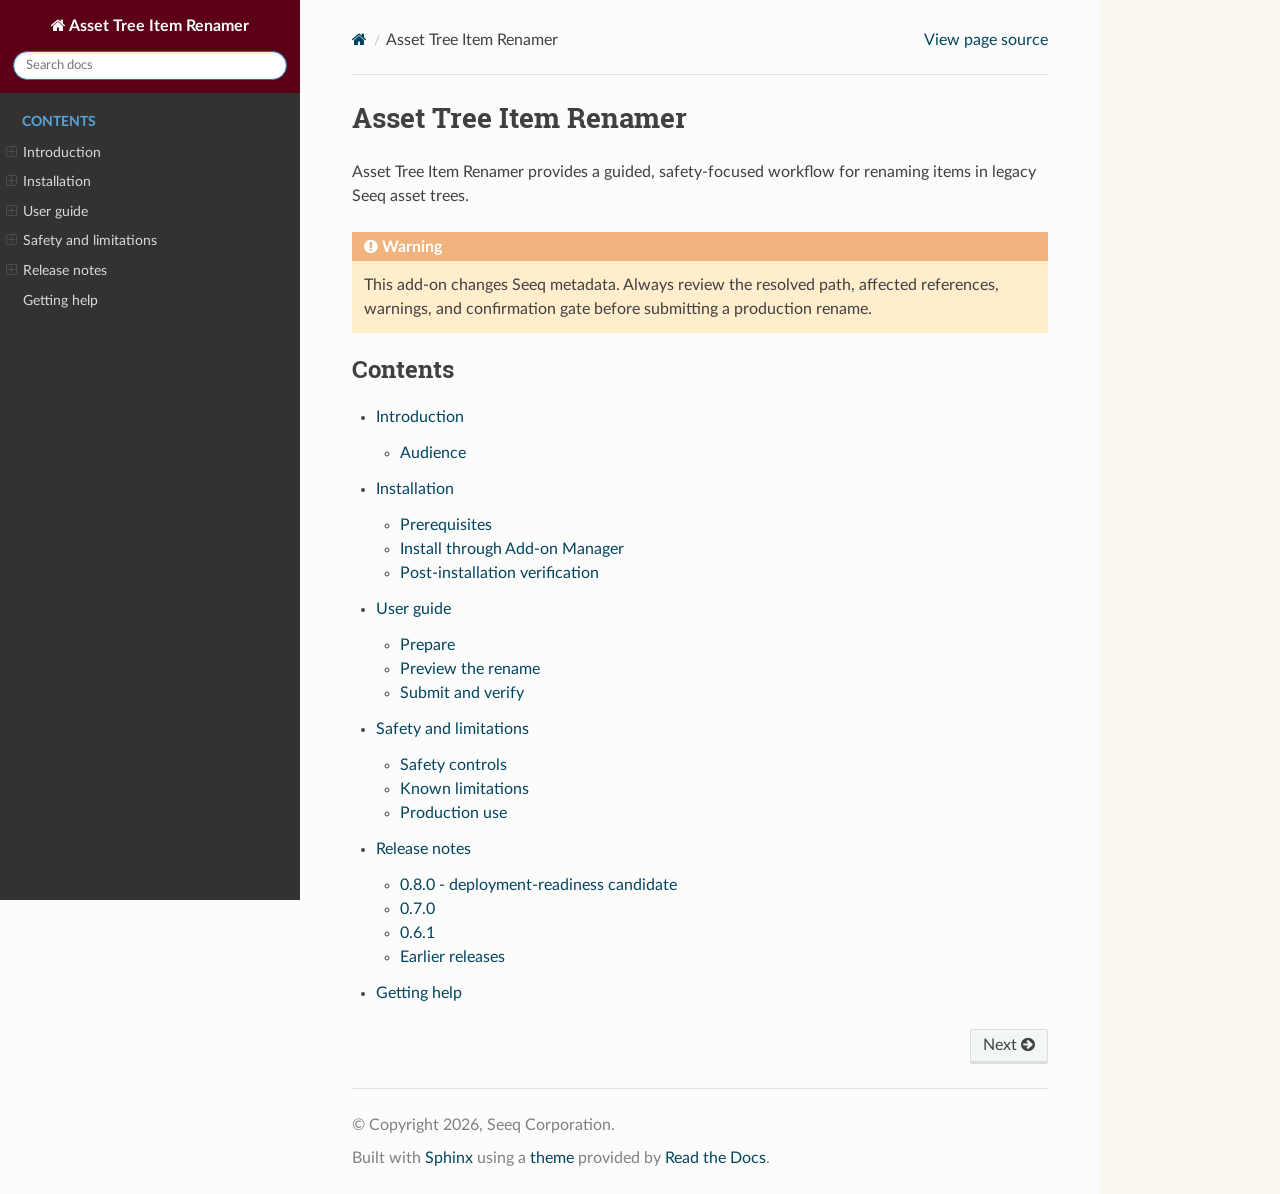
==== index.html @ d760c171 "Publish Asset Tree Renamer v0.8.0 documentation" ====
<!DOCTYPE html>
<html class="writer-html5" lang="en" data-content_root="./">
<head>
  <meta charset="utf-8" /><meta name="viewport" content="width=device-width, initial-scale=1" />

  <meta name="viewport" content="width=device-width, initial-scale=1.0" />
  <title>Asset Tree Item Renamer &mdash; Asset Tree Item Renamer 0.8.0 documentation</title>
      <link rel="stylesheet" type="text/css" href="_static/pygments.css?v=b86133f3" />
      <link rel="stylesheet" type="text/css" href="_static/css/theme.css?v=9edc463e" />
      <link rel="stylesheet" type="text/css" href="_static/custom.css?v=423076b6" />

  
      <script src="_static/jquery.js?v=5d32c60e"></script>
      <script src="_static/_sphinx_javascript_frameworks_compat.js?v=2cd50e6c"></script>
      <script src="_static/documentation_options.js?v=486e5634"></script>
      <script src="_static/doctools.js?v=9bcbadda"></script>
      <script src="_static/sphinx_highlight.js?v=dc90522c"></script>
    <script src="_static/js/theme.js"></script>
    <link rel="index" title="Index" href="genindex.html" />
    <link rel="search" title="Search" href="search.html" />
    <link rel="next" title="Introduction" href="introduction.html" /> 
</head>

<body class="wy-body-for-nav"> 
  <div class="wy-grid-for-nav">
    <nav data-toggle="wy-nav-shift" class="wy-nav-side">
      <div class="wy-side-scroll">
        <div class="wy-side-nav-search" >

          
          
          <a href="#" class="icon icon-home">
            Asset Tree Item Renamer
          </a>
<div role="search">
  <form id="rtd-search-form" class="wy-form" action="search.html" method="get">
    <input type="text" name="q" placeholder="Search docs" aria-label="Search docs" />
    <input type="hidden" name="check_keywords" value="yes" />
    <input type="hidden" name="area" value="default" />
  </form>
</div>
        </div><div class="wy-menu wy-menu-vertical" data-spy="affix" role="navigation" aria-label="Navigation menu">
              <p class="caption" role="heading"><span class="caption-text">Contents</span></p>
<ul>
<li class="toctree-l1"><a class="reference internal" href="introduction.html">Introduction</a><ul>
<li class="toctree-l2"><a class="reference internal" href="introduction.html#audience">Audience</a></li>
</ul>
</li>
<li class="toctree-l1"><a class="reference internal" href="installation.html">Installation</a><ul>
<li class="toctree-l2"><a class="reference internal" href="installation.html#prerequisites">Prerequisites</a></li>
<li class="toctree-l2"><a class="reference internal" href="installation.html#install-through-add-on-manager">Install through Add-on Manager</a></li>
<li class="toctree-l2"><a class="reference internal" href="installation.html#post-installation-verification">Post-installation verification</a></li>
</ul>
</li>
<li class="toctree-l1"><a class="reference internal" href="user-guide.html">User guide</a><ul>
<li class="toctree-l2"><a class="reference internal" href="user-guide.html#prepare">Prepare</a></li>
<li class="toctree-l2"><a class="reference internal" href="user-guide.html#preview-the-rename">Preview the rename</a></li>
<li class="toctree-l2"><a class="reference internal" href="user-guide.html#submit-and-verify">Submit and verify</a></li>
</ul>
</li>
<li class="toctree-l1"><a class="reference internal" href="safety.html">Safety and limitations</a><ul>
<li class="toctree-l2"><a class="reference internal" href="safety.html#safety-controls">Safety controls</a></li>
<li class="toctree-l2"><a class="reference internal" href="safety.html#known-limitations">Known limitations</a></li>
<li class="toctree-l2"><a class="reference internal" href="safety.html#production-use">Production use</a></li>
</ul>
</li>
<li class="toctree-l1"><a class="reference internal" href="release-notes.html">Release notes</a><ul>
<li class="toctree-l2"><a class="reference internal" href="release-notes.html#deployment-readiness-candidate">0.8.0 - deployment-readiness candidate</a></li>
<li class="toctree-l2"><a class="reference internal" href="release-notes.html#id1">0.7.0</a></li>
<li class="toctree-l2"><a class="reference internal" href="release-notes.html#id2">0.6.1</a></li>
<li class="toctree-l2"><a class="reference internal" href="release-notes.html#earlier-releases">Earlier releases</a></li>
</ul>
</li>
<li class="toctree-l1"><a class="reference internal" href="getting-help.html">Getting help</a></li>
</ul>

        </div>
      </div>
    </nav>

    <section data-toggle="wy-nav-shift" class="wy-nav-content-wrap"><nav class="wy-nav-top" aria-label="Mobile navigation menu" >
          <i data-toggle="wy-nav-top" class="fa fa-bars"></i>
          <a href="#">Asset Tree Item Renamer</a>
      </nav>

      <div class="wy-nav-content">
        <div class="rst-content">
          <div role="navigation" aria-label="Page navigation">
  <ul class="wy-breadcrumbs">
      <li><a href="#" class="icon icon-home" aria-label="Home"></a></li>
      <li class="breadcrumb-item active">Asset Tree Item Renamer</li>
      <li class="wy-breadcrumbs-aside">
            <a href="_sources/index.rst.txt" rel="nofollow"> View page source</a>
      </li>
  </ul>
  <hr/>
</div>
          <div role="main" class="document" itemscope="itemscope" itemtype="http://schema.org/Article">
           <div itemprop="articleBody">
             
  <section id="asset-tree-item-renamer">
<h1>Asset Tree Item Renamer<a class="headerlink" href="#asset-tree-item-renamer" title="Link to this heading"></a></h1>
<p>Asset Tree Item Renamer provides a guided, safety-focused workflow for renaming items in legacy Seeq asset trees.</p>
<div class="admonition warning">
<p class="admonition-title">Warning</p>
<p>This add-on changes Seeq metadata. Always review the resolved path, affected references, warnings, and confirmation gate before submitting a production rename.</p>
</div>
<div class="toctree-wrapper compound">
<p class="caption" role="heading"><span class="caption-text">Contents</span></p>
<ul>
<li class="toctree-l1"><a class="reference internal" href="introduction.html">Introduction</a><ul>
<li class="toctree-l2"><a class="reference internal" href="introduction.html#audience">Audience</a></li>
</ul>
</li>
<li class="toctree-l1"><a class="reference internal" href="installation.html">Installation</a><ul>
<li class="toctree-l2"><a class="reference internal" href="installation.html#prerequisites">Prerequisites</a></li>
<li class="toctree-l2"><a class="reference internal" href="installation.html#install-through-add-on-manager">Install through Add-on Manager</a></li>
<li class="toctree-l2"><a class="reference internal" href="installation.html#post-installation-verification">Post-installation verification</a></li>
</ul>
</li>
<li class="toctree-l1"><a class="reference internal" href="user-guide.html">User guide</a><ul>
<li class="toctree-l2"><a class="reference internal" href="user-guide.html#prepare">Prepare</a></li>
<li class="toctree-l2"><a class="reference internal" href="user-guide.html#preview-the-rename">Preview the rename</a></li>
<li class="toctree-l2"><a class="reference internal" href="user-guide.html#submit-and-verify">Submit and verify</a></li>
</ul>
</li>
<li class="toctree-l1"><a class="reference internal" href="safety.html">Safety and limitations</a><ul>
<li class="toctree-l2"><a class="reference internal" href="safety.html#safety-controls">Safety controls</a></li>
<li class="toctree-l2"><a class="reference internal" href="safety.html#known-limitations">Known limitations</a></li>
<li class="toctree-l2"><a class="reference internal" href="safety.html#production-use">Production use</a></li>
</ul>
</li>
<li class="toctree-l1"><a class="reference internal" href="release-notes.html">Release notes</a><ul>
<li class="toctree-l2"><a class="reference internal" href="release-notes.html#deployment-readiness-candidate">0.8.0 - deployment-readiness candidate</a></li>
<li class="toctree-l2"><a class="reference internal" href="release-notes.html#id1">0.7.0</a></li>
<li class="toctree-l2"><a class="reference internal" href="release-notes.html#id2">0.6.1</a></li>
<li class="toctree-l2"><a class="reference internal" href="release-notes.html#earlier-releases">Earlier releases</a></li>
</ul>
</li>
<li class="toctree-l1"><a class="reference internal" href="getting-help.html">Getting help</a></li>
</ul>
</div>
</section>


           </div>
          </div>
          <footer><div class="rst-footer-buttons" role="navigation" aria-label="Footer">
        <a href="introduction.html" class="btn btn-neutral float-right" title="Introduction" accesskey="n" rel="next">Next <span class="fa fa-arrow-circle-right" aria-hidden="true"></span></a>
    </div>

  <hr/>

  <div role="contentinfo">
    <p>&#169; Copyright 2026, Seeq Corporation.</p>
  </div>

  Built with <a href="https://www.sphinx-doc.org/">Sphinx</a> using a
    <a href="https://github.com/readthedocs/sphinx_rtd_theme">theme</a>
    provided by <a href="https://readthedocs.org">Read the Docs</a>.
   

</footer>
        </div>
      </div>
    </section>
  </div>
  <script>
      jQuery(function () {
          SphinxRtdTheme.Navigation.enable(true);
      });
  </script> 

</body>
</html>
---- _static/pygments.css ----
pre { line-height: 125%; }
td.linenos .normal { color: inherit; background-color: transparent; padding-left: 5px; padding-right: 5px; }
span.linenos { color: inherit; background-color: transparent; padding-left: 5px; padding-right: 5px; }
td.linenos .special { color: #000000; background-color: #ffffc0; padding-left: 5px; padding-right: 5px; }
span.linenos.special { color: #000000; background-color: #ffffc0; padding-left: 5px; padding-right: 5px; }
.highlight .hll { background-color: #ffffcc }
.highlight { background: #f8f8f8; }
.highlight .c { color: #3D7B7B; font-style: italic } /* Comment */
.highlight .err { border: 1px solid #F00 } /* Error */
.highlight .k { color: #008000; font-weight: bold } /* Keyword */
.highlight .o { color: #666 } /* Operator */
.highlight .ch { color: #3D7B7B; font-style: italic } /* Comment.Hashbang */
.highlight .cm { color: #3D7B7B; font-style: italic } /* Comment.Multiline */
.highlight .cp { color: #9C6500 } /* Comment.Preproc */
.highlight .cpf { color: #3D7B7B; font-style: italic } /* Comment.PreprocFile */
.highlight .c1 { color: #3D7B7B; font-style: italic } /* Comment.Single */
.highlight .cs { color: #3D7B7B; font-style: italic } /* Comment.Special */
.highlight .gd { color: #A00000 } /* Generic.Deleted */
.highlight .ge { font-style: italic } /* Generic.Emph */
.highlight .ges { font-weight: bold; font-style: italic } /* Generic.EmphStrong */
.highlight .gr { color: #E40000 } /* Generic.Error */
.highlight .gh { color: #000080; font-weight: bold } /* Generic.Heading */
.highlight .gi { color: #008400 } /* Generic.Inserted */
.highlight .go { color: #717171 } /* Generic.Output */
.highlight .gp { color: #000080; font-weight: bold } /* Generic.Prompt */
.highlight .gs { font-weight: bold } /* Generic.Strong */
.highlight .gu { color: #800080; font-weight: bold } /* Generic.Subheading */
.highlight .gt { color: #04D } /* Generic.Traceback */
.highlight .kc { color: #008000; font-weight: bold } /* Keyword.Constant */
.highlight .kd { color: #008000; font-weight: bold } /* Keyword.Declaration */
.highlight .kn { color: #008000; font-weight: bold } /* Keyword.Namespace */
.highlight .kp { color: #008000 } /* Keyword.Pseudo */
.highlight .kr { color: #008000; font-weight: bold } /* Keyword.Reserved */
.highlight .kt { color: #B00040 } /* Keyword.Type */
.highlight .m { color: #666 } /* Literal.Number */
.highlight .s { color: #BA2121 } /* Literal.String */
.highlight .na { color: #687822 } /* Name.Attribute */
.highlight .nb { color: #008000 } /* Name.Builtin */
.highlight .nc { color: #00F; font-weight: bold } /* Name.Class */
.highlight .no { color: #800 } /* Name.Constant */
.highlight .nd { color: #A2F } /* Name.Decorator */
.highlight .ni { color: #717171; font-weight: bold } /* Name.Entity */
.highlight .ne { color: #CB3F38; font-weight: bold } /* Name.Exception */
.highlight .nf { color: #00F } /* Name.Function */
.highlight .nl { color: #767600 } /* Name.Label */
.highlight .nn { color: #00F; font-weight: bold } /* Name.Namespace */
.highlight .nt { color: #008000; font-weight: bold } /* Name.Tag */
.highlight .nv { color: #19177C } /* Name.Variable */
.highlight .ow { color: #A2F; font-weight: bold } /* Operator.Word */
.highlight .w { color: #BBB } /* Text.Whitespace */
.highlight .mb { color: #666 } /* Literal.Number.Bin */
.highlight .mf { color: #666 } /* Literal.Number.Float */
.highlight .mh { color: #666 } /* Literal.Number.Hex */
.highlight .mi { color: #666 } /* Literal.Number.Integer */
.highlight .mo { color: #666 } /* Literal.Number.Oct */
.highlight .sa { color: #BA2121 } /* Literal.String.Affix */
.highlight .sb { color: #BA2121 } /* Literal.String.Backtick */
.highlight .sc { color: #BA2121 } /* Literal.String.Char */
.highlight .dl { color: #BA2121 } /* Literal.String.Delimiter */
.highlight .sd { color: #BA2121; font-style: italic } /* Literal.String.Doc */
.highlight .s2 { color: #BA2121 } /* Literal.String.Double */
.highlight .se { color: #AA5D1F; font-weight: bold } /* Literal.String.Escape */
.highlight .sh { color: #BA2121 } /* Literal.String.Heredoc */
.highlight .si { color: #A45A77; font-weight: bold } /* Literal.String.Interpol */
.highlight .sx { color: #008000 } /* Literal.String.Other */
.highlight .sr { color: #A45A77 } /* Literal.String.Regex */
.highlight .s1 { color: #BA2121 } /* Literal.String.Single */
.highlight .ss { color: #19177C } /* Literal.String.Symbol */
.highlight .bp { color: #008000 } /* Name.Builtin.Pseudo */
.highlight .fm { color: #00F } /* Name.Function.Magic */
.highlight .vc { color: #19177C } /* Name.Variable.Class */
.highlight .vg { color: #19177C } /* Name.Variable.Global */
.highlight .vi { color: #19177C } /* Name.Variable.Instance */
.highlight .vm { color: #19177C } /* Name.Variable.Magic */
.highlight .il { color: #666 } /* Literal.Number.Integer.Long */
---- _static/css/theme.css ----
html{box-sizing:border-box}*,:after,:before{box-sizing:inherit}article,aside,details,figcaption,figure,footer,header,hgroup,nav,section{display:block}audio,canvas,video{display:inline-block;*display:inline;*zoom:1}[hidden],audio:not([controls]){display:none}*{-webkit-box-sizing:border-box;-moz-box-sizing:border-box;box-sizing:border-box}html{font-size:100%;-webkit-text-size-adjust:100%;-ms-text-size-adjust:100%}body{margin:0}a:active,a:hover{outline:0}abbr[title]{border-bottom:1px dotted}b,strong{font-weight:700}blockquote{margin:0}dfn{font-style:italic}ins{background:#ff9;text-decoration:none}ins,mark{color:#000}mark{background:#ff0;font-style:italic;font-weight:700}.rst-content code,.rst-content tt,code,kbd,pre,samp{font-family:monospace,serif;_font-family:courier new,monospace;font-size:1em}pre{white-space:pre}q{quotes:none}q:after,q:before{content:"";content:none}small{font-size:85%}sub,sup{font-size:75%;line-height:0;position:relative;vertical-align:baseline}sup{top:-.5em}sub{bottom:-.25em}dl,ol,ul{margin:0;padding:0;list-style:none;list-style-image:none}li{list-style:none}dd{margin:0}img{border:0;-ms-interpolation-mode:bicubic;vertical-align:middle;max-width:100%}svg:not(:root){overflow:hidden}figure,form{margin:0}label{cursor:pointer}button,input,select,textarea{font-size:100%;margin:0;vertical-align:baseline;*vertical-align:middle}button,input{line-height:normal}button,input[type=button],input[type=reset],input[type=submit]{cursor:pointer;-webkit-appearance:button;*overflow:visible}button[disabled],input[disabled]{cursor:default}input[type=search]{-webkit-appearance:textfield;-moz-box-sizing:content-box;-webkit-box-sizing:content-box;box-sizing:content-box}textarea{resize:vertical}table{border-collapse:collapse;border-spacing:0}td{vertical-align:top}.chromeframe{margin:.2em 0;background:#ccc;color:#000;padding:.2em 0}.ir{display:block;border:0;text-indent:-999em;overflow:hidden;background-color:transparent;background-repeat:no-repeat;text-align:left;direction:ltr;*line-height:0}.ir br{display:none}.hidden{display:none!important;visibility:hidden}.visuallyhidden{border:0;clip:rect(0 0 0 0);height:1px;margin:-1px;overflow:hidden;padding:0;position:absolute;width:1px}.visuallyhidden.focusable:active,.visuallyhidden.focusable:focus{clip:auto;height:auto;margin:0;overflow:visible;position:static;width:auto}.invisible{visibility:hidden}.relative{position:relative}big,small{font-size:100%}@media print{body,html,section{background:none!important}*{box-shadow:none!important;text-shadow:none!important;filter:none!important;-ms-filter:none!important}a,a:visited{text-decoration:underline}.ir a:after,a[href^="#"]:after,a[href^="javascript:"]:after{content:""}blockquote,pre{page-break-inside:avoid}thead{display:table-header-group}img,tr{page-break-inside:avoid}img{max-width:100%!important}@page{margin:.5cm}.rst-content .toctree-wrapper>p.caption,h2,h3,p{orphans:3;widows:3}.rst-content .toctree-wrapper>p.caption,h2,h3{page-break-after:avoid}}.btn,.fa:before,.icon:before,.rst-content .admonition,.rst-content .admonition-title:before,.rst-content .admonition-todo,.rst-content .attention,.rst-content .caution,.rst-content .code-block-caption .headerlink:before,.rst-content .danger,.rst-content .eqno .headerlink:before,.rst-content .error,.rst-content .hint,.rst-content .important,.rst-content .note,.rst-content .seealso,.rst-content .tip,.rst-content .warning,.rst-content code.download span:first-child:before,.rst-content dl dt .headerlink:before,.rst-content h1 .headerlink:before,.rst-content h2 .headerlink:before,.rst-content h3 .headerlink:before,.rst-content h4 .headerlink:before,.rst-content h5 .headerlink:before,.rst-content h6 .headerlink:before,.rst-content p.caption .headerlink:before,.rst-content p .headerlink:before,.rst-content table>caption .headerlink:before,.rst-content tt.download span:first-child:before,.wy-alert,.wy-dropdown .caret:before,.wy-inline-validate.wy-inline-validate-danger .wy-input-context:before,.wy-inline-validate.wy-inline-validate-info .wy-input-context:before,.wy-inline-validate.wy-inline-validate-success .wy-input-context:before,.wy-inline-validate.wy-inline-validate-warning .wy-input-context:before,.wy-menu-vertical li.current>a button.toctree-expand:before,.wy-menu-vertical li.on a button.toctree-expand:before,.wy-menu-vertical li button.toctree-expand:before,input[type=color],input[type=date],input[type=datetime-local],input[type=datetime],input[type=email],input[type=month],input[type=number],input[type=password],input[type=search],input[type=tel],input[type=text],input[type=time],input[type=url],input[type=week],select,textarea{-webkit-font-smoothing:antialiased}.clearfix{*zoom:1}.clearfix:after,.clearfix:before{display:table;content:""}.clearfix:after{clear:both}/*!
 *  Font Awesome 4.7.0 by @davegandy - http://fontawesome.io - @fontawesome
 *  License - http://fontawesome.io/license (Font: SIL OFL 1.1, CSS: MIT License)
 */@font-face{font-family:FontAwesome;src:url(fonts/fontawesome-webfont.eot?674f50d287a8c48dc19ba404d20fe713);src:url(fonts/fontawesome-webfont.eot?674f50d287a8c48dc19ba404d20fe713?#iefix&v=4.7.0) format("embedded-opentype"),url(fonts/fontawesome-webfont.woff2?af7ae505a9eed503f8b8e6982036873e) format("woff2"),url(fonts/fontawesome-webfont.woff?fee66e712a8a08eef5805a46892932ad) format("woff"),url(fonts/fontawesome-webfont.ttf?b06871f281fee6b241d60582ae9369b9) format("truetype"),url(fonts/fontawesome-webfont.svg?912ec66d7572ff821749319396470bde#fontawesomeregular) format("svg");font-weight:400;font-style:normal}.fa,.icon,.rst-content .admonition-title,.rst-content .code-block-caption .headerlink,.rst-content .eqno .headerlink,.rst-content code.download span:first-child,.rst-content dl dt .headerlink,.rst-content h1 .headerlink,.rst-content h2 .headerlink,.rst-content h3 .headerlink,.rst-content h4 .headerlink,.rst-content h5 .headerlink,.rst-content h6 .headerlink,.rst-content p.caption .headerlink,.rst-content p .headerlink,.rst-content table>caption .headerlink,.rst-content tt.download span:first-child,.wy-menu-vertical li.current>a button.toctree-expand,.wy-menu-vertical li.on a button.toctree-expand,.wy-menu-vertical li button.toctree-expand{display:inline-block;font:normal normal normal 14px/1 FontAwesome;font-size:inherit;text-rendering:auto;-webkit-font-smoothing:antialiased;-moz-osx-font-smoothing:grayscale}.fa-lg{font-size:1.33333em;line-height:.75em;vertical-align:-15%}.fa-2x{font-size:2em}.fa-3x{font-size:3em}.fa-4x{font-size:4em}.fa-5x{font-size:5em}.fa-fw{width:1.28571em;text-align:center}.fa-ul{padding-left:0;margin-left:2.14286em;list-style-type:none}.fa-ul>li{position:relative}.fa-li{position:absolute;left:-2.14286em;width:2.14286em;top:.14286em;text-align:center}.fa-li.fa-lg{left:-1.85714em}.fa-border{padding:.2em .25em .15em;border:.08em solid #eee;border-radius:.1em}.fa-pull-left{float:left}.fa-pull-right{float:right}.fa-pull-left.icon,.fa.fa-pull-left,.rst-content .code-block-caption .fa-pull-left.headerlink,.rst-content .eqno .fa-pull-left.headerlink,.rst-content .fa-pull-left.admonition-title,.rst-content code.download span.fa-pull-left:first-child,.rst-content dl dt .fa-pull-left.headerlink,.rst-content h1 .fa-pull-left.headerlink,.rst-content h2 .fa-pull-left.headerlink,.rst-content h3 .fa-pull-left.headerlink,.rst-content h4 .fa-pull-left.headerlink,.rst-content h5 .fa-pull-left.headerlink,.rst-content h6 .fa-pull-left.headerlink,.rst-content p .fa-pull-left.headerlink,.rst-content table>caption .fa-pull-left.headerlink,.rst-content tt.download span.fa-pull-left:first-child,.wy-menu-vertical li.current>a button.fa-pull-left.toctree-expand,.wy-menu-vertical li.on a button.fa-pull-left.toctree-expand,.wy-menu-vertical li button.fa-pull-left.toctree-expand{margin-right:.3em}.fa-pull-right.icon,.fa.fa-pull-right,.rst-content .code-block-caption .fa-pull-right.headerlink,.rst-content .eqno .fa-pull-right.headerlink,.rst-content .fa-pull-right.admonition-title,.rst-content code.download span.fa-pull-right:first-child,.rst-content dl dt .fa-pull-right.headerlink,.rst-content h1 .fa-pull-right.headerlink,.rst-content h2 .fa-pull-right.headerlink,.rst-content h3 .fa-pull-right.headerlink,.rst-content h4 .fa-pull-right.headerlink,.rst-content h5 .fa-pull-right.headerlink,.rst-content h6 .fa-pull-right.headerlink,.rst-content p .fa-pull-right.headerlink,.rst-content table>caption .fa-pull-right.headerlink,.rst-content tt.download span.fa-pull-right:first-child,.wy-menu-vertical li.current>a button.fa-pull-right.toctree-expand,.wy-menu-vertical li.on a button.fa-pull-right.toctree-expand,.wy-menu-vertical li button.fa-pull-right.toctree-expand{margin-left:.3em}.pull-right{float:right}.pull-left{float:left}.fa.pull-left,.pull-left.icon,.rst-content .code-block-caption .pull-left.headerlink,.rst-content .eqno .pull-left.headerlink,.rst-content .pull-left.admonition-title,.rst-content code.download span.pull-left:first-child,.rst-content dl dt .pull-left.headerlink,.rst-content h1 .pull-left.headerlink,.rst-content h2 .pull-left.headerlink,.rst-content h3 .pull-left.headerlink,.rst-content h4 .pull-left.headerlink,.rst-content h5 .pull-left.headerlink,.rst-content h6 .pull-left.headerlink,.rst-content p .pull-left.headerlink,.rst-content table>caption .pull-left.headerlink,.rst-content tt.download span.pull-left:first-child,.wy-menu-vertical li.current>a button.pull-left.toctree-expand,.wy-menu-vertical li.on a button.pull-left.toctree-expand,.wy-menu-vertical li button.pull-left.toctree-expand{margin-right:.3em}.fa.pull-right,.pull-right.icon,.rst-content .code-block-caption .pull-right.headerlink,.rst-content .eqno .pull-right.headerlink,.rst-content .pull-right.admonition-title,.rst-content code.download span.pull-right:first-child,.rst-content dl dt .pull-right.headerlink,.rst-content h1 .pull-right.headerlink,.rst-content h2 .pull-right.headerlink,.rst-content h3 .pull-right.headerlink,.rst-content h4 .pull-right.headerlink,.rst-content h5 .pull-right.headerlink,.rst-content h6 .pull-right.headerlink,.rst-content p .pull-right.headerlink,.rst-content table>caption .pull-right.headerlink,.rst-content tt.download span.pull-right:first-child,.wy-menu-vertical li.current>a button.pull-right.toctree-expand,.wy-menu-vertical li.on a button.pull-right.toctree-expand,.wy-menu-vertical li button.pull-right.toctree-expand{margin-left:.3em}.fa-spin{-webkit-animation:fa-spin 2s linear infinite;animation:fa-spin 2s linear infinite}.fa-pulse{-webkit-animation:fa-spin 1s steps(8) infinite;animation:fa-spin 1s steps(8) infinite}@-webkit-keyframes fa-spin{0%{-webkit-transform:rotate(0deg);transform:rotate(0deg)}to{-webkit-transform:rotate(359deg);transform:rotate(359deg)}}@keyframes fa-spin{0%{-webkit-transform:rotate(0deg);transform:rotate(0deg)}to{-webkit-transform:rotate(359deg);transform:rotate(359deg)}}.fa-rotate-90{-ms-filter:"progid:DXImageTransform.Microsoft.BasicImage(rotation=1)";-webkit-transform:rotate(90deg);-ms-transform:rotate(90deg);transform:rotate(90deg)}.fa-rotate-180{-ms-filter:"progid:DXImageTransform.Microsoft.BasicImage(rotation=2)";-webkit-transform:rotate(180deg);-ms-transform:rotate(180deg);transform:rotate(180deg)}.fa-rotate-270{-ms-filter:"progid:DXImageTransform.Microsoft.BasicImage(rotation=3)";-webkit-transform:rotate(270deg);-ms-transform:rotate(270deg);transform:rotate(270deg)}.fa-flip-horizontal{-ms-filter:"progid:DXImageTransform.Microsoft.BasicImage(rotation=0, mirror=1)";-webkit-transform:scaleX(-1);-ms-transform:scaleX(-1);transform:scaleX(-1)}.fa-flip-vertical{-ms-filter:"progid:DXImageTransform.Microsoft.BasicImage(rotation=2, mirror=1)";-webkit-transform:scaleY(-1);-ms-transform:scaleY(-1);transform:scaleY(-1)}:root .fa-flip-horizontal,:root .fa-flip-vertical,:root .fa-rotate-90,:root .fa-rotate-180,:root .fa-rotate-270{filter:none}.fa-stack{position:relative;display:inline-block;width:2em;height:2em;line-height:2em;vertical-align:middle}.fa-stack-1x,.fa-stack-2x{position:absolute;left:0;width:100%;text-align:center}.fa-stack-1x{line-height:inherit}.fa-stack-2x{font-size:2em}.fa-inverse{color:#fff}.fa-glass:before{content:""}.fa-music:before{content:""}.fa-search:before,.icon-search:before{content:""}.fa-envelope-o:before{content:""}.fa-heart:before{content:""}.fa-star:before{content:""}.fa-star-o:before{content:""}.fa-user:before{content:""}.fa-film:before{content:""}.fa-th-large:before{content:""}.fa-th:before{content:""}.fa-th-list:before{content:""}.fa-check:before{content:""}.fa-close:before,.fa-remove:before,.fa-times:before{content:""}.fa-search-plus:before{content:""}.fa-search-minus:before{content:""}.fa-power-off:before{content:""}.fa-signal:before{content:""}.fa-cog:before,.fa-gear:before{content:""}.fa-trash-o:before{content:""}.fa-home:before,.icon-home:before{content:""}.fa-file-o:before{content:""}.fa-clock-o:before{content:""}.fa-road:before{content:""}.fa-download:before,.rst-content code.download span:first-child:before,.rst-content tt.download span:first-child:before{content:""}.fa-arrow-circle-o-down:before{content:""}.fa-arrow-circle-o-up:before{content:""}.fa-inbox:before{content:""}.fa-play-circle-o:before{content:""}.fa-repeat:before,.fa-rotate-right:before{content:""}.fa-refresh:before{content:""}.fa-list-alt:before{content:""}.fa-lock:before{content:""}.fa-flag:before{content:""}.fa-headphones:before{content:""}.fa-volume-off:before{content:""}.fa-volume-down:before{content:""}.fa-volume-up:before{content:""}.fa-qrcode:before{content:""}.fa-barcode:before{content:""}.fa-tag:before{content:""}.fa-tags:before{content:""}.fa-book:before,.icon-book:before{content:""}.fa-bookmark:before{content:""}.fa-print:before{content:""}.fa-camera:before{content:""}.fa-font:before{content:""}.fa-bold:before{content:""}.fa-italic:before{content:""}.fa-text-height:before{content:""}.fa-text-width:before{content:""}.fa-align-left:before{content:""}.fa-align-center:before{content:""}.fa-align-right:before{content:""}.fa-align-justify:before{content:""}.fa-list:before{content:""}.fa-dedent:before,.fa-outdent:before{content:""}.fa-indent:before{content:""}.fa-video-camera:before{content:""}.fa-image:before,.fa-photo:before,.fa-picture-o:before{content:""}.fa-pencil:before{content:""}.fa-map-marker:before{content:""}.fa-adjust:before{content:""}.fa-tint:before{content:""}.fa-edit:before,.fa-pencil-square-o:before{content:""}.fa-share-square-o:before{content:""}.fa-check-square-o:before{content:""}.fa-arrows:before{content:""}.fa-step-backward:before{content:""}.fa-fast-backward:before{content:""}.fa-backward:before{content:""}.fa-play:before{content:""}.fa-pause:before{content:""}.fa-stop:before{content:""}.fa-forward:before{content:""}.fa-fast-forward:before{content:""}.fa-step-forward:before{content:""}.fa-eject:before{content:""}.fa-chevron-left:before{content:""}.fa-chevron-right:before{content:""}.fa-plus-circle:before{content:""}.fa-minus-circle:before{content:""}.fa-times-circle:before,.wy-inline-validate.wy-inline-validate-danger .wy-input-context:before{content:""}.fa-check-circle:before,.wy-inline-validate.wy-inline-validate-success .wy-input-context:before{content:""}.fa-question-circle:before{content:""}.fa-info-circle:before{content:""}.fa-crosshairs:before{content:""}.fa-times-circle-o:before{content:""}.fa-check-circle-o:before{content:""}.fa-ban:before{content:""}.fa-arrow-left:before{content:""}.fa-arrow-right:before{content:""}.fa-arrow-up:before{content:""}.fa-arrow-down:before{content:""}.fa-mail-forward:before,.fa-share:before{content:""}.fa-expand:before{content:""}.fa-compress:before{content:""}.fa-plus:before{content:""}.fa-minus:before{content:""}.fa-asterisk:before{content:""}.fa-exclamation-circle:before,.rst-content .admonition-title:before,.wy-inline-validate.wy-inline-validate-info .wy-input-context:before,.wy-inline-validate.wy-inline-validate-warning .wy-input-context:before{content:""}.fa-gift:before{content:""}.fa-leaf:before{content:""}.fa-fire:before,.icon-fire:before{content:""}.fa-eye:before{content:""}.fa-eye-slash:before{content:""}.fa-exclamation-triangle:before,.fa-warning:before{content:""}.fa-plane:before{content:""}.fa-calendar:before{content:""}.fa-random:before{content:""}.fa-comment:before{content:""}.fa-magnet:before{content:""}.fa-chevron-up:before{content:""}.fa-chevron-down:before{content:""}.fa-retweet:before{content:""}.fa-shopping-cart:before{content:""}.fa-folder:before{content:""}.fa-folder-open:before{content:""}.fa-arrows-v:before{content:""}.fa-arrows-h:before{content:""}.fa-bar-chart-o:before,.fa-bar-chart:before{content:""}.fa-twitter-square:before{content:""}.fa-facebook-square:before{content:""}.fa-camera-retro:before{content:""}.fa-key:before{content:""}.fa-cogs:before,.fa-gears:before{content:""}.fa-comments:before{content:""}.fa-thumbs-o-up:before{content:""}.fa-thumbs-o-down:before{content:""}.fa-star-half:before{content:""}.fa-heart-o:before{content:""}.fa-sign-out:before{content:""}.fa-linkedin-square:before{content:""}.fa-thumb-tack:before{content:""}.fa-external-link:before{content:""}.fa-sign-in:before{content:""}.fa-trophy:before{content:""}.fa-github-square:before{content:""}.fa-upload:before{content:""}.fa-lemon-o:before{content:""}.fa-phone:before{content:""}.fa-square-o:before{content:""}.fa-bookmark-o:before{content:""}.fa-phone-square:before{content:""}.fa-twitter:before{content:""}.fa-facebook-f:before,.fa-facebook:before{content:""}.fa-github:before,.icon-github:before{content:""}.fa-unlock:before{content:""}.fa-credit-card:before{content:""}.fa-feed:before,.fa-rss:before{content:""}.fa-hdd-o:before{content:""}.fa-bullhorn:before{content:""}.fa-bell:before{content:""}.fa-certificate:before{content:""}.fa-hand-o-right:before{content:""}.fa-hand-o-left:before{content:""}.fa-hand-o-up:before{content:""}.fa-hand-o-down:before{content:""}.fa-arrow-circle-left:before,.icon-circle-arrow-left:before{content:""}.fa-arrow-circle-right:before,.icon-circle-arrow-right:before{content:""}.fa-arrow-circle-up:before{content:""}.fa-arrow-circle-down:before{content:""}.fa-globe:before{content:""}.fa-wrench:before{content:""}.fa-tasks:before{content:""}.fa-filter:before{content:""}.fa-briefcase:before{content:""}.fa-arrows-alt:before{content:""}.fa-group:before,.fa-users:before{content:""}.fa-chain:before,.fa-link:before,.icon-link:before{content:""}.fa-cloud:before{content:""}.fa-flask:before{content:""}.fa-cut:before,.fa-scissors:before{content:""}.fa-copy:before,.fa-files-o:before{content:""}.fa-paperclip:before{content:""}.fa-floppy-o:before,.fa-save:before{content:""}.fa-square:before{content:""}.fa-bars:before,.fa-navicon:before,.fa-reorder:before{content:""}.fa-list-ul:before{content:""}.fa-list-ol:before{content:""}.fa-strikethrough:before{content:""}.fa-underline:before{content:""}.fa-table:before{content:""}.fa-magic:before{content:""}.fa-truck:before{content:""}.fa-pinterest:before{content:""}.fa-pinterest-square:before{content:""}.fa-google-plus-square:before{content:""}.fa-google-plus:before{content:""}.fa-money:before{content:""}.fa-caret-down:before,.icon-caret-down:before,.wy-dropdown .caret:before{content:""}.fa-caret-up:before{content:""}.fa-caret-left:before{content:""}.fa-caret-right:before{content:""}.fa-columns:before{content:""}.fa-sort:before,.fa-unsorted:before{content:""}.fa-sort-desc:before,.fa-sort-down:before{content:""}.fa-sort-asc:before,.fa-sort-up:before{content:""}.fa-envelope:before{content:""}.fa-linkedin:before{content:""}.fa-rotate-left:before,.fa-undo:before{content:""}.fa-gavel:before,.fa-legal:before{content:""}.fa-dashboard:before,.fa-tachometer:before{content:""}.fa-comment-o:before{content:""}.fa-comments-o:before{content:""}.fa-bolt:before,.fa-flash:before{content:""}.fa-sitemap:before{content:""}.fa-umbrella:before{content:""}.fa-clipboard:before,.fa-paste:before{content:""}.fa-lightbulb-o:before{content:""}.fa-exchange:before{content:""}.fa-cloud-download:before{content:""}.fa-cloud-upload:before{content:""}.fa-user-md:before{content:""}.fa-stethoscope:before{content:""}.fa-suitcase:before{content:""}.fa-bell-o:before{content:""}.fa-coffee:before{content:""}.fa-cutlery:before{content:""}.fa-file-text-o:before{content:""}.fa-building-o:before{content:""}.fa-hospital-o:before{content:""}.fa-ambulance:before{content:""}.fa-medkit:before{content:""}.fa-fighter-jet:before{content:""}.fa-beer:before{content:""}.fa-h-square:before{content:""}.fa-plus-square:before{content:""}.fa-angle-double-left:before{content:""}.fa-angle-double-right:before{content:""}.fa-angle-double-up:before{content:""}.fa-angle-double-down:before{content:""}.fa-angle-left:before{content:""}.fa-angle-right:before{content:""}.fa-angle-up:before{content:""}.fa-angle-down:before{content:""}.fa-desktop:before{content:""}.fa-laptop:before{content:""}.fa-tablet:before{content:""}.fa-mobile-phone:before,.fa-mobile:before{content:""}.fa-circle-o:before{content:""}.fa-quote-left:before{content:""}.fa-quote-right:before{content:""}.fa-spinner:before{content:""}.fa-circle:before{content:""}.fa-mail-reply:before,.fa-reply:before{content:""}.fa-github-alt:before{content:""}.fa-folder-o:before{content:""}.fa-folder-open-o:before{content:""}.fa-smile-o:before{content:""}.fa-frown-o:before{content:""}.fa-meh-o:before{content:""}.fa-gamepad:before{content:""}.fa-keyboard-o:before{content:""}.fa-flag-o:before{content:""}.fa-flag-checkered:before{content:""}.fa-terminal:before{content:""}.fa-code:before{content:""}.fa-mail-reply-all:before,.fa-reply-all:before{content:""}.fa-star-half-empty:before,.fa-star-half-full:before,.fa-star-half-o:before{content:""}.fa-location-arrow:before{content:""}.fa-crop:before{content:""}.fa-code-fork:before{content:""}.fa-chain-broken:before,.fa-unlink:before{content:""}.fa-question:before{content:""}.fa-info:before{content:""}.fa-exclamation:before{content:""}.fa-superscript:before{content:""}.fa-subscript:before{content:""}.fa-eraser:before{content:""}.fa-puzzle-piece:before{content:""}.fa-microphone:before{content:""}.fa-microphone-slash:before{content:""}.fa-shield:before{content:""}.fa-calendar-o:before{content:""}.fa-fire-extinguisher:before{content:""}.fa-rocket:before{content:""}.fa-maxcdn:before{content:""}.fa-chevron-circle-left:before{content:""}.fa-chevron-circle-right:before{content:""}.fa-chevron-circle-up:before{content:""}.fa-chevron-circle-down:before{content:""}.fa-html5:before{content:""}.fa-css3:before{content:""}.fa-anchor:before{content:""}.fa-unlock-alt:before{content:""}.fa-bullseye:before{content:""}.fa-ellipsis-h:before{content:""}.fa-ellipsis-v:before{content:""}.fa-rss-square:before{content:""}.fa-play-circle:before{content:""}.fa-ticket:before{content:""}.fa-minus-square:before{content:""}.fa-minus-square-o:before,.wy-menu-vertical li.current>a button.toctree-expand:before,.wy-menu-vertical li.on a button.toctree-expand:before{content:""}.fa-level-up:before{content:""}.fa-level-down:before{content:""}.fa-check-square:before{content:""}.fa-pencil-square:before{content:""}.fa-external-link-square:before{content:""}.fa-share-square:before{content:""}.fa-compass:before{content:""}.fa-caret-square-o-down:before,.fa-toggle-down:before{content:""}.fa-caret-square-o-up:before,.fa-toggle-up:before{content:""}.fa-caret-square-o-right:before,.fa-toggle-right:before{content:""}.fa-eur:before,.fa-euro:before{content:""}.fa-gbp:before{content:""}.fa-dollar:before,.fa-usd:before{content:""}.fa-inr:before,.fa-rupee:before{content:""}.fa-cny:before,.fa-jpy:before,.fa-rmb:before,.fa-yen:before{content:""}.fa-rouble:before,.fa-rub:before,.fa-ruble:before{content:""}.fa-krw:before,.fa-won:before{content:""}.fa-bitcoin:before,.fa-btc:before{content:""}.fa-file:before{content:""}.fa-file-text:before{content:""}.fa-sort-alpha-asc:before{content:""}.fa-sort-alpha-desc:before{content:""}.fa-sort-amount-asc:before{content:""}.fa-sort-amount-desc:before{content:""}.fa-sort-numeric-asc:before{content:""}.fa-sort-numeric-desc:before{content:""}.fa-thumbs-up:before{content:""}.fa-thumbs-down:before{content:""}.fa-youtube-square:before{content:""}.fa-youtube:before{content:""}.fa-xing:before{content:""}.fa-xing-square:before{content:""}.fa-youtube-play:before{content:""}.fa-dropbox:before{content:""}.fa-stack-overflow:before{content:""}.fa-instagram:before{content:""}.fa-flickr:before{content:""}.fa-adn:before{content:""}.fa-bitbucket:before,.icon-bitbucket:before{content:""}.fa-bitbucket-square:before{content:""}.fa-tumblr:before{content:""}.fa-tumblr-square:before{content:""}.fa-long-arrow-down:before{content:""}.fa-long-arrow-up:before{content:""}.fa-long-arrow-left:before{content:""}.fa-long-arrow-right:before{content:""}.fa-apple:before{content:""}.fa-windows:before{content:""}.fa-android:before{content:""}.fa-linux:before{content:""}.fa-dribbble:before{content:""}.fa-skype:before{content:""}.fa-foursquare:before{content:""}.fa-trello:before{content:""}.fa-female:before{content:""}.fa-male:before{content:""}.fa-gittip:before,.fa-gratipay:before{content:""}.fa-sun-o:before{content:""}.fa-moon-o:before{content:""}.fa-archive:before{content:""}.fa-bug:before{content:""}.fa-vk:before{content:""}.fa-weibo:before{content:""}.fa-renren:before{content:""}.fa-pagelines:before{content:""}.fa-stack-exchange:before{content:""}.fa-arrow-circle-o-right:before{content:""}.fa-arrow-circle-o-left:before{content:""}.fa-caret-square-o-left:before,.fa-toggle-left:before{content:""}.fa-dot-circle-o:before{content:""}.fa-wheelchair:before{content:""}.fa-vimeo-square:before{content:""}.fa-try:before,.fa-turkish-lira:before{content:""}.fa-plus-square-o:before,.wy-menu-vertical li button.toctree-expand:before{content:""}.fa-space-shuttle:before{content:""}.fa-slack:before{content:""}.fa-envelope-square:before{content:""}.fa-wordpress:before{content:""}.fa-openid:before{content:""}.fa-bank:before,.fa-institution:before,.fa-university:before{content:""}.fa-graduation-cap:before,.fa-mortar-board:before{content:""}.fa-yahoo:before{content:""}.fa-google:before{content:""}.fa-reddit:before{content:""}.fa-reddit-square:before{content:""}.fa-stumbleupon-circle:before{content:""}.fa-stumbleupon:before{content:""}.fa-delicious:before{content:""}.fa-digg:before{content:""}.fa-pied-piper-pp:before{content:""}.fa-pied-piper-alt:before{content:""}.fa-drupal:before{content:""}.fa-joomla:before{content:""}.fa-language:before{content:""}.fa-fax:before{content:""}.fa-building:before{content:""}.fa-child:before{content:""}.fa-paw:before{content:""}.fa-spoon:before{content:""}.fa-cube:before{content:""}.fa-cubes:before{content:""}.fa-behance:before{content:""}.fa-behance-square:before{content:""}.fa-steam:before{content:""}.fa-steam-square:before{content:""}.fa-recycle:before{content:""}.fa-automobile:before,.fa-car:before{content:""}.fa-cab:before,.fa-taxi:before{content:""}.fa-tree:before{content:""}.fa-spotify:before{content:""}.fa-deviantart:before{content:""}.fa-soundcloud:before{content:""}.fa-database:before{content:""}.fa-file-pdf-o:before{content:""}.fa-file-word-o:before{content:""}.fa-file-excel-o:before{content:""}.fa-file-powerpoint-o:before{content:""}.fa-file-image-o:before,.fa-file-photo-o:before,.fa-file-picture-o:before{content:""}.fa-file-archive-o:before,.fa-file-zip-o:before{content:""}.fa-file-audio-o:before,.fa-file-sound-o:before{content:""}.fa-file-movie-o:before,.fa-file-video-o:before{content:""}.fa-file-code-o:before{content:""}.fa-vine:before{content:""}.fa-codepen:before{content:""}.fa-jsfiddle:before{content:""}.fa-life-bouy:before,.fa-life-buoy:before,.fa-life-ring:before,.fa-life-saver:before,.fa-support:before{content:""}.fa-circle-o-notch:before{content:""}.fa-ra:before,.fa-rebel:before,.fa-resistance:before{content:""}.fa-empire:before,.fa-ge:before{content:""}.fa-git-square:before{content:""}.fa-git:before{content:""}.fa-hacker-news:before,.fa-y-combinator-square:before,.fa-yc-square:before{content:""}.fa-tencent-weibo:before{content:""}.fa-qq:before{content:""}.fa-wechat:before,.fa-weixin:before{content:""}.fa-paper-plane:before,.fa-send:before{content:""}.fa-paper-plane-o:before,.fa-send-o:before{content:""}.fa-history:before{content:""}.fa-circle-thin:before{content:""}.fa-header:before{content:""}.fa-paragraph:before{content:""}.fa-sliders:before{content:""}.fa-share-alt:before{content:""}.fa-share-alt-square:before{content:""}.fa-bomb:before{content:""}.fa-futbol-o:before,.fa-soccer-ball-o:before{content:""}.fa-tty:before{content:""}.fa-binoculars:before{content:""}.fa-plug:before{content:""}.fa-slideshare:before{content:""}.fa-twitch:before{content:""}.fa-yelp:before{content:""}.fa-newspaper-o:before{content:""}.fa-wifi:before{content:""}.fa-calculator:before{content:""}.fa-paypal:before{content:""}.fa-google-wallet:before{content:""}.fa-cc-visa:before{content:""}.fa-cc-mastercard:before{content:""}.fa-cc-discover:before{content:""}.fa-cc-amex:before{content:""}.fa-cc-paypal:before{content:""}.fa-cc-stripe:before{content:""}.fa-bell-slash:before{content:""}.fa-bell-slash-o:before{content:""}.fa-trash:before{content:""}.fa-copyright:before{content:""}.fa-at:before{content:""}.fa-eyedropper:before{content:""}.fa-paint-brush:before{content:""}.fa-birthday-cake:before{content:""}.fa-area-chart:before{content:""}.fa-pie-chart:before{content:""}.fa-line-chart:before{content:""}.fa-lastfm:before{content:""}.fa-lastfm-square:before{content:""}.fa-toggle-off:before{content:""}.fa-toggle-on:before{content:""}.fa-bicycle:before{content:""}.fa-bus:before{content:""}.fa-ioxhost:before{content:""}.fa-angellist:before{content:""}.fa-cc:before{content:""}.fa-ils:before,.fa-shekel:before,.fa-sheqel:before{content:""}.fa-meanpath:before{content:""}.fa-buysellads:before{content:""}.fa-connectdevelop:before{content:""}.fa-dashcube:before{content:""}.fa-forumbee:before{content:""}.fa-leanpub:before{content:""}.fa-sellsy:before{content:""}.fa-shirtsinbulk:before{content:""}.fa-simplybuilt:before{content:""}.fa-skyatlas:before{content:""}.fa-cart-plus:before{content:""}.fa-cart-arrow-down:before{content:""}.fa-diamond:before{content:""}.fa-ship:before{content:""}.fa-user-secret:before{content:""}.fa-motorcycle:before{content:""}.fa-street-view:before{content:""}.fa-heartbeat:before{content:""}.fa-venus:before{content:""}.fa-mars:before{content:""}.fa-mercury:before{content:""}.fa-intersex:before,.fa-transgender:before{content:""}.fa-transgender-alt:before{content:""}.fa-venus-double:before{content:""}.fa-mars-double:before{content:""}.fa-venus-mars:before{content:""}.fa-mars-stroke:before{content:""}.fa-mars-stroke-v:before{content:""}.fa-mars-stroke-h:before{content:""}.fa-neuter:before{content:""}.fa-genderless:before{content:""}.fa-facebook-official:before{content:""}.fa-pinterest-p:before{content:""}.fa-whatsapp:before{content:""}.fa-server:before{content:""}.fa-user-plus:before{content:""}.fa-user-times:before{content:""}.fa-bed:before,.fa-hotel:before{content:""}.fa-viacoin:before{content:""}.fa-train:before{content:""}.fa-subway:before{content:""}.fa-medium:before{content:""}.fa-y-combinator:before,.fa-yc:before{content:""}.fa-optin-monster:before{content:""}.fa-opencart:before{content:""}.fa-expeditedssl:before{content:""}.fa-battery-4:before,.fa-battery-full:before,.fa-battery:before{content:""}.fa-battery-3:before,.fa-battery-three-quarters:before{content:""}.fa-battery-2:before,.fa-battery-half:before{content:""}.fa-battery-1:before,.fa-battery-quarter:before{content:""}.fa-battery-0:before,.fa-battery-empty:before{content:""}.fa-mouse-pointer:before{content:""}.fa-i-cursor:before{content:""}.fa-object-group:before{content:""}.fa-object-ungroup:before{content:""}.fa-sticky-note:before{content:""}.fa-sticky-note-o:before{content:""}.fa-cc-jcb:before{content:""}.fa-cc-diners-club:before{content:""}.fa-clone:before{content:""}.fa-balance-scale:before{content:""}.fa-hourglass-o:before{content:""}.fa-hourglass-1:before,.fa-hourglass-start:before{content:""}.fa-hourglass-2:before,.fa-hourglass-half:before{content:""}.fa-hourglass-3:before,.fa-hourglass-end:before{content:""}.fa-hourglass:before{content:""}.fa-hand-grab-o:before,.fa-hand-rock-o:before{content:""}.fa-hand-paper-o:before,.fa-hand-stop-o:before{content:""}.fa-hand-scissors-o:before{content:""}.fa-hand-lizard-o:before{content:""}.fa-hand-spock-o:before{content:""}.fa-hand-pointer-o:before{content:""}.fa-hand-peace-o:before{content:""}.fa-trademark:before{content:""}.fa-registered:before{content:""}.fa-creative-commons:before{content:""}.fa-gg:before{content:""}.fa-gg-circle:before{content:""}.fa-tripadvisor:before{content:""}.fa-odnoklassniki:before{content:""}.fa-odnoklassniki-square:before{content:""}.fa-get-pocket:before{content:""}.fa-wikipedia-w:before{content:""}.fa-safari:before{content:""}.fa-chrome:before{content:""}.fa-firefox:before{content:""}.fa-opera:before{content:""}.fa-internet-explorer:before{content:""}.fa-television:before,.fa-tv:before{content:""}.fa-contao:before{content:""}.fa-500px:before{content:""}.fa-amazon:before{content:""}.fa-calendar-plus-o:before{content:""}.fa-calendar-minus-o:before{content:""}.fa-calendar-times-o:before{content:""}.fa-calendar-check-o:before{content:""}.fa-industry:before{content:""}.fa-map-pin:before{content:""}.fa-map-signs:before{content:""}.fa-map-o:before{content:""}.fa-map:before{content:""}.fa-commenting:before{content:""}.fa-commenting-o:before{content:""}.fa-houzz:before{content:""}.fa-vimeo:before{content:""}.fa-black-tie:before{content:""}.fa-fonticons:before{content:""}.fa-reddit-alien:before{content:""}.fa-edge:before{content:""}.fa-credit-card-alt:before{content:""}.fa-codiepie:before{content:""}.fa-modx:before{content:""}.fa-fort-awesome:before{content:""}.fa-usb:before{content:""}.fa-product-hunt:before{content:""}.fa-mixcloud:before{content:""}.fa-scribd:before{content:""}.fa-pause-circle:before{content:""}.fa-pause-circle-o:before{content:""}.fa-stop-circle:before{content:""}.fa-stop-circle-o:before{content:""}.fa-shopping-bag:before{content:""}.fa-shopping-basket:before{content:""}.fa-hashtag:before{content:""}.fa-bluetooth:before{content:""}.fa-bluetooth-b:before{content:""}.fa-percent:before{content:""}.fa-gitlab:before,.icon-gitlab:before{content:""}.fa-wpbeginner:before{content:""}.fa-wpforms:before{content:""}.fa-envira:before{content:""}.fa-universal-access:before{content:""}.fa-wheelchair-alt:before{content:""}.fa-question-circle-o:before{content:""}.fa-blind:before{content:""}.fa-audio-description:before{content:""}.fa-volume-control-phone:before{content:""}.fa-braille:before{content:""}.fa-assistive-listening-systems:before{content:""}.fa-american-sign-language-interpreting:before,.fa-asl-interpreting:before{content:""}.fa-deaf:before,.fa-deafness:before,.fa-hard-of-hearing:before{content:""}.fa-glide:before{content:""}.fa-glide-g:before{content:""}.fa-sign-language:before,.fa-signing:before{content:""}.fa-low-vision:before{content:""}.fa-viadeo:before{content:""}.fa-viadeo-square:before{content:""}.fa-snapchat:before{content:""}.fa-snapchat-ghost:before{content:""}.fa-snapchat-square:before{content:""}.fa-pied-piper:before{content:""}.fa-first-order:before{content:""}.fa-yoast:before{content:""}.fa-themeisle:before{content:""}.fa-google-plus-circle:before,.fa-google-plus-official:before{content:""}.fa-fa:before,.fa-font-awesome:before{content:""}.fa-handshake-o:before{content:""}.fa-envelope-open:before{content:""}.fa-envelope-open-o:before{content:""}.fa-linode:before{content:""}.fa-address-book:before{content:""}.fa-address-book-o:before{content:""}.fa-address-card:before,.fa-vcard:before{content:""}.fa-address-card-o:before,.fa-vcard-o:before{content:""}.fa-user-circle:before{content:""}.fa-user-circle-o:before{content:""}.fa-user-o:before{content:""}.fa-id-badge:before{content:""}.fa-drivers-license:before,.fa-id-card:before{content:""}.fa-drivers-license-o:before,.fa-id-card-o:before{content:""}.fa-quora:before{content:""}.fa-free-code-camp:before{content:""}.fa-telegram:before{content:""}.fa-thermometer-4:before,.fa-thermometer-full:before,.fa-thermometer:before{content:""}.fa-thermometer-3:before,.fa-thermometer-three-quarters:before{content:""}.fa-thermometer-2:before,.fa-thermometer-half:before{content:""}.fa-thermometer-1:before,.fa-thermometer-quarter:before{content:""}.fa-thermometer-0:before,.fa-thermometer-empty:before{content:""}.fa-shower:before{content:""}.fa-bath:before,.fa-bathtub:before,.fa-s15:before{content:""}.fa-podcast:before{content:""}.fa-window-maximize:before{content:""}.fa-window-minimize:before{content:""}.fa-window-restore:before{content:""}.fa-times-rectangle:before,.fa-window-close:before{content:""}.fa-times-rectangle-o:before,.fa-window-close-o:before{content:""}.fa-bandcamp:before{content:""}.fa-grav:before{content:""}.fa-etsy:before{content:""}.fa-imdb:before{content:""}.fa-ravelry:before{content:""}.fa-eercast:before{content:""}.fa-microchip:before{content:""}.fa-snowflake-o:before{content:""}.fa-superpowers:before{content:""}.fa-wpexplorer:before{content:""}.fa-meetup:before{content:""}.sr-only{position:absolute;width:1px;height:1px;padding:0;margin:-1px;overflow:hidden;clip:rect(0,0,0,0);border:0}.sr-only-focusable:active,.sr-only-focusable:focus{position:static;width:auto;height:auto;margin:0;overflow:visible;clip:auto}.fa,.icon,.rst-content .admonition-title,.rst-content .code-block-caption .headerlink,.rst-content .eqno .headerlink,.rst-content code.download span:first-child,.rst-content dl dt .headerlink,.rst-content h1 .headerlink,.rst-content h2 .headerlink,.rst-content h3 .headerlink,.rst-content h4 .headerlink,.rst-content h5 .headerlink,.rst-content h6 .headerlink,.rst-content p.caption .headerlink,.rst-content p .headerlink,.rst-content table>caption .headerlink,.rst-content tt.download span:first-child,.wy-dropdown .caret,.wy-inline-validate.wy-inline-validate-danger .wy-input-context,.wy-inline-validate.wy-inline-validate-info .wy-input-context,.wy-inline-validate.wy-inline-validate-success .wy-input-context,.wy-inline-validate.wy-inline-validate-warning .wy-input-context,.wy-menu-vertical li.current>a button.toctree-expand,.wy-menu-vertical li.on a button.toctree-expand,.wy-menu-vertical li button.toctree-expand{font-family:inherit}.fa:before,.icon:before,.rst-content .admonition-title:before,.rst-content .code-block-caption .headerlink:before,.rst-content .eqno .headerlink:before,.rst-content code.download span:first-child:before,.rst-content dl dt .headerlink:before,.rst-content h1 .headerlink:before,.rst-content h2 .headerlink:before,.rst-content h3 .headerlink:before,.rst-content h4 .headerlink:before,.rst-content h5 .headerlink:before,.rst-content h6 .headerlink:before,.rst-content p.caption .headerlink:before,.rst-content p .headerlink:before,.rst-content table>caption .headerlink:before,.rst-content tt.download span:first-child:before,.wy-dropdown .caret:before,.wy-inline-validate.wy-inline-validate-danger .wy-input-context:before,.wy-inline-validate.wy-inline-validate-info .wy-input-context:before,.wy-inline-validate.wy-inline-validate-success .wy-input-context:before,.wy-inline-validate.wy-inline-validate-warning .wy-input-context:before,.wy-menu-vertical li.current>a button.toctree-expand:before,.wy-menu-vertical li.on a button.toctree-expand:before,.wy-menu-vertical li button.toctree-expand:before{font-family:FontAwesome;display:inline-block;font-style:normal;font-weight:400;line-height:1;text-decoration:inherit}.rst-content .code-block-caption a .headerlink,.rst-content .eqno a .headerlink,.rst-content a .admonition-title,.rst-content code.download a span:first-child,.rst-content dl dt a .headerlink,.rst-content h1 a .headerlink,.rst-content h2 a .headerlink,.rst-content h3 a .headerlink,.rst-content h4 a .headerlink,.rst-content h5 a .headerlink,.rst-content h6 a .headerlink,.rst-content p.caption a .headerlink,.rst-content p a .headerlink,.rst-content table>caption a .headerlink,.rst-content tt.download a span:first-child,.wy-menu-vertical li.current>a button.toctree-expand,.wy-menu-vertical li.on a button.toctree-expand,.wy-menu-vertical li a button.toctree-expand,a .fa,a .icon,a .rst-content .admonition-title,a .rst-content .code-block-caption .headerlink,a .rst-content .eqno .headerlink,a .rst-content code.download span:first-child,a .rst-content dl dt .headerlink,a .rst-content h1 .headerlink,a .rst-content h2 .headerlink,a .rst-content h3 .headerlink,a .rst-content h4 .headerlink,a .rst-content h5 .headerlink,a .rst-content h6 .headerlink,a .rst-content p.caption .headerlink,a .rst-content p .headerlink,a .rst-content table>caption .headerlink,a .rst-content tt.download span:first-child,a .wy-menu-vertical li button.toctree-expand{display:inline-block;text-decoration:inherit}.btn .fa,.btn .icon,.btn .rst-content .admonition-title,.btn .rst-content .code-block-caption .headerlink,.btn .rst-content .eqno .headerlink,.btn .rst-content code.download span:first-child,.btn .rst-content dl dt .headerlink,.btn .rst-content h1 .headerlink,.btn .rst-content h2 .headerlink,.btn .rst-content h3 .headerlink,.btn .rst-content h4 .headerlink,.btn .rst-content h5 .headerlink,.btn .rst-content h6 .headerlink,.btn .rst-content p .headerlink,.btn .rst-content table>caption .headerlink,.btn .rst-content tt.download span:first-child,.btn .wy-menu-vertical li.current>a button.toctree-expand,.btn .wy-menu-vertical li.on a button.toctree-expand,.btn .wy-menu-vertical li button.toctree-expand,.nav .fa,.nav .icon,.nav .rst-content .admonition-title,.nav .rst-content .code-block-caption .headerlink,.nav .rst-content .eqno .headerlink,.nav .rst-content code.download span:first-child,.nav .rst-content dl dt .headerlink,.nav .rst-content h1 .headerlink,.nav .rst-content h2 .headerlink,.nav .rst-content h3 .headerlink,.nav .rst-content h4 .headerlink,.nav .rst-content h5 .headerlink,.nav .rst-content h6 .headerlink,.nav .rst-content p .headerlink,.nav .rst-content table>caption .headerlink,.nav .rst-content tt.download span:first-child,.nav .wy-menu-vertical li.current>a button.toctree-expand,.nav .wy-menu-vertical li.on a button.toctree-expand,.nav .wy-menu-vertical li button.toctree-expand,.rst-content .btn .admonition-title,.rst-content .code-block-caption .btn .headerlink,.rst-content .code-block-caption .nav .headerlink,.rst-content .eqno .btn .headerlink,.rst-content .eqno .nav .headerlink,.rst-content .nav .admonition-title,.rst-content code.download .btn span:first-child,.rst-content code.download .nav span:first-child,.rst-content dl dt .btn .headerlink,.rst-content dl dt .nav .headerlink,.rst-content h1 .btn .headerlink,.rst-content h1 .nav .headerlink,.rst-content h2 .btn .headerlink,.rst-content h2 .nav .headerlink,.rst-content h3 .btn .headerlink,.rst-content h3 .nav .headerlink,.rst-content h4 .btn .headerlink,.rst-content h4 .nav .headerlink,.rst-content h5 .btn .headerlink,.rst-content h5 .nav .headerlink,.rst-content h6 .btn .headerlink,.rst-content h6 .nav .headerlink,.rst-content p .btn .headerlink,.rst-content p .nav .headerlink,.rst-content table>caption .btn .headerlink,.rst-content table>caption .nav .headerlink,.rst-content tt.download .btn span:first-child,.rst-content tt.download .nav span:first-child,.wy-menu-vertical li .btn button.toctree-expand,.wy-menu-vertical li.current>a .btn button.toctree-expand,.wy-menu-vertical li.current>a .nav button.toctree-expand,.wy-menu-vertical li .nav button.toctree-expand,.wy-menu-vertical li.on a .btn button.toctree-expand,.wy-menu-vertical li.on a .nav button.toctree-expand{display:inline}.btn .fa-large.icon,.btn .fa.fa-large,.btn .rst-content .code-block-caption .fa-large.headerlink,.btn .rst-content .eqno .fa-large.headerlink,.btn .rst-content .fa-large.admonition-title,.btn .rst-content code.download span.fa-large:first-child,.btn .rst-content dl dt .fa-large.headerlink,.btn .rst-content h1 .fa-large.headerlink,.btn .rst-content h2 .fa-large.headerlink,.btn .rst-content h3 .fa-large.headerlink,.btn .rst-content h4 .fa-large.headerlink,.btn .rst-content h5 .fa-large.headerlink,.btn .rst-content h6 .fa-large.headerlink,.btn .rst-content p .fa-large.headerlink,.btn .rst-content table>caption .fa-large.headerlink,.btn .rst-content tt.download span.fa-large:first-child,.btn .wy-menu-vertical li button.fa-large.toctree-expand,.nav .fa-large.icon,.nav .fa.fa-large,.nav .rst-content .code-block-caption .fa-large.headerlink,.nav .rst-content .eqno .fa-large.headerlink,.nav .rst-content .fa-large.admonition-title,.nav .rst-content code.download span.fa-large:first-child,.nav .rst-content dl dt .fa-large.headerlink,.nav .rst-content h1 .fa-large.headerlink,.nav .rst-content h2 .fa-large.headerlink,.nav .rst-content h3 .fa-large.headerlink,.nav .rst-content h4 .fa-large.headerlink,.nav .rst-content h5 .fa-large.headerlink,.nav .rst-content h6 .fa-large.headerlink,.nav .rst-content p .fa-large.headerlink,.nav .rst-content table>caption .fa-large.headerlink,.nav .rst-content tt.download span.fa-large:first-child,.nav .wy-menu-vertical li button.fa-large.toctree-expand,.rst-content .btn .fa-large.admonition-title,.rst-content .code-block-caption .btn .fa-large.headerlink,.rst-content .code-block-caption .nav .fa-large.headerlink,.rst-content .eqno .btn .fa-large.headerlink,.rst-content .eqno .nav .fa-large.headerlink,.rst-content .nav .fa-large.admonition-title,.rst-content code.download .btn span.fa-large:first-child,.rst-content code.download .nav span.fa-large:first-child,.rst-content dl dt .btn .fa-large.headerlink,.rst-content dl dt .nav .fa-large.headerlink,.rst-content h1 .btn .fa-large.headerlink,.rst-content h1 .nav .fa-large.headerlink,.rst-content h2 .btn .fa-large.headerlink,.rst-content h2 .nav .fa-large.headerlink,.rst-content h3 .btn .fa-large.headerlink,.rst-content h3 .nav .fa-large.headerlink,.rst-content h4 .btn .fa-large.headerlink,.rst-content h4 .nav .fa-large.headerlink,.rst-content h5 .btn .fa-large.headerlink,.rst-content h5 .nav .fa-large.headerlink,.rst-content h6 .btn .fa-large.headerlink,.rst-content h6 .nav .fa-large.headerlink,.rst-content p .btn .fa-large.headerlink,.rst-content p .nav .fa-large.headerlink,.rst-content table>caption .btn .fa-large.headerlink,.rst-content table>caption .nav .fa-large.headerlink,.rst-content tt.download .btn span.fa-large:first-child,.rst-content tt.download .nav span.fa-large:first-child,.wy-menu-vertical li .btn button.fa-large.toctree-expand,.wy-menu-vertical li .nav button.fa-large.toctree-expand{line-height:.9em}.btn .fa-spin.icon,.btn .fa.fa-spin,.btn .rst-content .code-block-caption .fa-spin.headerlink,.btn .rst-content .eqno .fa-spin.headerlink,.btn .rst-content .fa-spin.admonition-title,.btn .rst-content code.download span.fa-spin:first-child,.btn .rst-content dl dt .fa-spin.headerlink,.btn .rst-content h1 .fa-spin.headerlink,.btn .rst-content h2 .fa-spin.headerlink,.btn .rst-content h3 .fa-spin.headerlink,.btn .rst-content h4 .fa-spin.headerlink,.btn .rst-content h5 .fa-spin.headerlink,.btn .rst-content h6 .fa-spin.headerlink,.btn .rst-content p .fa-spin.headerlink,.btn .rst-content table>caption .fa-spin.headerlink,.btn .rst-content tt.download span.fa-spin:first-child,.btn .wy-menu-vertical li button.fa-spin.toctree-expand,.nav .fa-spin.icon,.nav .fa.fa-spin,.nav .rst-content .code-block-caption .fa-spin.headerlink,.nav .rst-content .eqno .fa-spin.headerlink,.nav .rst-content .fa-spin.admonition-title,.nav .rst-content code.download span.fa-spin:first-child,.nav .rst-content dl dt .fa-spin.headerlink,.nav .rst-content h1 .fa-spin.headerlink,.nav .rst-content h2 .fa-spin.headerlink,.nav .rst-content h3 .fa-spin.headerlink,.nav .rst-content h4 .fa-spin.headerlink,.nav .rst-content h5 .fa-spin.headerlink,.nav .rst-content h6 .fa-spin.headerlink,.nav .rst-content p .fa-spin.headerlink,.nav .rst-content table>caption .fa-spin.headerlink,.nav .rst-content tt.download span.fa-spin:first-child,.nav .wy-menu-vertical li button.fa-spin.toctree-expand,.rst-content .btn .fa-spin.admonition-title,.rst-content .code-block-caption .btn .fa-spin.headerlink,.rst-content .code-block-caption .nav .fa-spin.headerlink,.rst-content .eqno .btn .fa-spin.headerlink,.rst-content .eqno .nav .fa-spin.headerlink,.rst-content .nav .fa-spin.admonition-title,.rst-content code.download .btn span.fa-spin:first-child,.rst-content code.download .nav span.fa-spin:first-child,.rst-content dl dt .btn .fa-spin.headerlink,.rst-content dl dt .nav .fa-spin.headerlink,.rst-content h1 .btn .fa-spin.headerlink,.rst-content h1 .nav .fa-spin.headerlink,.rst-content h2 .btn .fa-spin.headerlink,.rst-content h2 .nav .fa-spin.headerlink,.rst-content h3 .btn .fa-spin.headerlink,.rst-content h3 .nav .fa-spin.headerlink,.rst-content h4 .btn .fa-spin.headerlink,.rst-content h4 .nav .fa-spin.headerlink,.rst-content h5 .btn .fa-spin.headerlink,.rst-content h5 .nav .fa-spin.headerlink,.rst-content h6 .btn .fa-spin.headerlink,.rst-content h6 .nav .fa-spin.headerlink,.rst-content p .btn .fa-spin.headerlink,.rst-content p .nav .fa-spin.headerlink,.rst-content table>caption .btn .fa-spin.headerlink,.rst-content table>caption .nav .fa-spin.headerlink,.rst-content tt.download .btn span.fa-spin:first-child,.rst-content tt.download .nav span.fa-spin:first-child,.wy-menu-vertical li .btn button.fa-spin.toctree-expand,.wy-menu-vertical li .nav button.fa-spin.toctree-expand{display:inline-block}.btn.fa:before,.btn.icon:before,.rst-content .btn.admonition-title:before,.rst-content .code-block-caption .btn.headerlink:before,.rst-content .eqno .btn.headerlink:before,.rst-content code.download span.btn:first-child:before,.rst-content dl dt .btn.headerlink:before,.rst-content h1 .btn.headerlink:before,.rst-content h2 .btn.headerlink:before,.rst-content h3 .btn.headerlink:before,.rst-content h4 .btn.headerlink:before,.rst-content h5 .btn.headerlink:before,.rst-content h6 .btn.headerlink:before,.rst-content p .btn.headerlink:before,.rst-content table>caption .btn.headerlink:before,.rst-content tt.download span.btn:first-child:before,.wy-menu-vertical li button.btn.toctree-expand:before{opacity:.5;-webkit-transition:opacity .05s ease-in;-moz-transition:opacity .05s ease-in;transition:opacity .05s ease-in}.btn.fa:hover:before,.btn.icon:hover:before,.rst-content .btn.admonition-title:hover:before,.rst-content .code-block-caption .btn.headerlink:hover:before,.rst-content .eqno .btn.headerlink:hover:before,.rst-content code.download span.btn:first-child:hover:before,.rst-content dl dt .btn.headerlink:hover:before,.rst-content h1 .btn.headerlink:hover:before,.rst-content h2 .btn.headerlink:hover:before,.rst-content h3 .btn.headerlink:hover:before,.rst-content h4 .btn.headerlink:hover:before,.rst-content h5 .btn.headerlink:hover:before,.rst-content h6 .btn.headerlink:hover:before,.rst-content p .btn.headerlink:hover:before,.rst-content table>caption .btn.headerlink:hover:before,.rst-content tt.download span.btn:first-child:hover:before,.wy-menu-vertical li button.btn.toctree-expand:hover:before{opacity:1}.btn-mini .fa:before,.btn-mini .icon:before,.btn-mini .rst-content .admonition-title:before,.btn-mini .rst-content .code-block-caption .headerlink:before,.btn-mini .rst-content .eqno .headerlink:before,.btn-mini .rst-content code.download span:first-child:before,.btn-mini .rst-content dl dt .headerlink:before,.btn-mini .rst-content h1 .headerlink:before,.btn-mini .rst-content h2 .headerlink:before,.btn-mini .rst-content h3 .headerlink:before,.btn-mini .rst-content h4 .headerlink:before,.btn-mini .rst-content h5 .headerlink:before,.btn-mini .rst-content h6 .headerlink:before,.btn-mini .rst-content p .headerlink:before,.btn-mini .rst-content table>caption .headerlink:before,.btn-mini .rst-content tt.download span:first-child:before,.btn-mini .wy-menu-vertical li button.toctree-expand:before,.rst-content .btn-mini .admonition-title:before,.rst-content .code-block-caption .btn-mini .headerlink:before,.rst-content .eqno .btn-mini .headerlink:before,.rst-content code.download .btn-mini span:first-child:before,.rst-content dl dt .btn-mini .headerlink:before,.rst-content h1 .btn-mini .headerlink:before,.rst-content h2 .btn-mini .headerlink:before,.rst-content h3 .btn-mini .headerlink:before,.rst-content h4 .btn-mini .headerlink:before,.rst-content h5 .btn-mini .headerlink:before,.rst-content h6 .btn-mini .headerlink:before,.rst-content p .btn-mini .headerlink:before,.rst-content table>caption .btn-mini .headerlink:before,.rst-content tt.download .btn-mini span:first-child:before,.wy-menu-vertical li .btn-mini button.toctree-expand:before{font-size:14px;vertical-align:-15%}.rst-content .admonition,.rst-content .admonition-todo,.rst-content .attention,.rst-content .caution,.rst-content .danger,.rst-content .error,.rst-content .hint,.rst-content .important,.rst-content .note,.rst-content .seealso,.rst-content .tip,.rst-content .warning,.wy-alert{padding:12px;line-height:24px;margin-bottom:24px;background:#e7f2fa}.rst-content .admonition-title,.wy-alert-title{font-weight:700;display:block;color:#fff;background:#6ab0de;padding:6px 12px;margin:-12px -12px 12px}.rst-content .danger,.rst-content .error,.rst-content .wy-alert-danger.admonition,.rst-content .wy-alert-danger.admonition-todo,.rst-content .wy-alert-danger.attention,.rst-content .wy-alert-danger.caution,.rst-content .wy-alert-danger.hint,.rst-content .wy-alert-danger.important,.rst-content .wy-alert-danger.note,.rst-content .wy-alert-danger.seealso,.rst-content .wy-alert-danger.tip,.rst-content .wy-alert-danger.warning,.wy-alert.wy-alert-danger{background:#fdf3f2}.rst-content .danger .admonition-title,.rst-content .danger .wy-alert-title,.rst-content .error .admonition-title,.rst-content .error .wy-alert-title,.rst-content .wy-alert-danger.admonition-todo .admonition-title,.rst-content .wy-alert-danger.admonition-todo .wy-alert-title,.rst-content .wy-alert-danger.admonition .admonition-title,.rst-content .wy-alert-danger.admonition .wy-alert-title,.rst-content .wy-alert-danger.attention .admonition-title,.rst-content .wy-alert-danger.attention .wy-alert-title,.rst-content .wy-alert-danger.caution .admonition-title,.rst-content .wy-alert-danger.caution .wy-alert-title,.rst-content .wy-alert-danger.hint .admonition-title,.rst-content .wy-alert-danger.hint .wy-alert-title,.rst-content .wy-alert-danger.important .admonition-title,.rst-content .wy-alert-danger.important .wy-alert-title,.rst-content .wy-alert-danger.note .admonition-title,.rst-content .wy-alert-danger.note .wy-alert-title,.rst-content .wy-alert-danger.seealso .admonition-title,.rst-content .wy-alert-danger.seealso .wy-alert-title,.rst-content .wy-alert-danger.tip .admonition-title,.rst-content .wy-alert-danger.tip .wy-alert-title,.rst-content .wy-alert-danger.warning .admonition-title,.rst-content .wy-alert-danger.warning .wy-alert-title,.rst-content .wy-alert.wy-alert-danger .admonition-title,.wy-alert.wy-alert-danger .rst-content .admonition-title,.wy-alert.wy-alert-danger .wy-alert-title{background:#f29f97}.rst-content .admonition-todo,.rst-content .attention,.rst-content .caution,.rst-content .warning,.rst-content .wy-alert-warning.admonition,.rst-content .wy-alert-warning.danger,.rst-content .wy-alert-warning.error,.rst-content .wy-alert-warning.hint,.rst-content .wy-alert-warning.important,.rst-content .wy-alert-warning.note,.rst-content .wy-alert-warning.seealso,.rst-content .wy-alert-warning.tip,.wy-alert.wy-alert-warning{background:#ffedcc}.rst-content .admonition-todo .admonition-title,.rst-content .admonition-todo .wy-alert-title,.rst-content .attention .admonition-title,.rst-content .attention .wy-alert-title,.rst-content .caution .admonition-title,.rst-content .caution .wy-alert-title,.rst-content .warning .admonition-title,.rst-content .warning .wy-alert-title,.rst-content .wy-alert-warning.admonition .admonition-title,.rst-content .wy-alert-warning.admonition .wy-alert-title,.rst-content .wy-alert-warning.danger .admonition-title,.rst-content .wy-alert-warning.danger .wy-alert-title,.rst-content .wy-alert-warning.error .admonition-title,.rst-content .wy-alert-warning.error .wy-alert-title,.rst-content .wy-alert-warning.hint .admonition-title,.rst-content .wy-alert-warning.hint .wy-alert-title,.rst-content .wy-alert-warning.important .admonition-title,.rst-content .wy-alert-warning.important .wy-alert-title,.rst-content .wy-alert-warning.note .admonition-title,.rst-content .wy-alert-warning.note .wy-alert-title,.rst-content .wy-alert-warning.seealso .admonition-title,.rst-content .wy-alert-warning.seealso .wy-alert-title,.rst-content .wy-alert-warning.tip .admonition-title,.rst-content .wy-alert-warning.tip .wy-alert-title,.rst-content .wy-alert.wy-alert-warning .admonition-title,.wy-alert.wy-alert-warning .rst-content .admonition-title,.wy-alert.wy-alert-warning .wy-alert-title{background:#f0b37e}.rst-content .note,.rst-content .seealso,.rst-content .wy-alert-info.admonition,.rst-content .wy-alert-info.admonition-todo,.rst-content .wy-alert-info.attention,.rst-content .wy-alert-info.caution,.rst-content .wy-alert-info.danger,.rst-content .wy-alert-info.error,.rst-content .wy-alert-info.hint,.rst-content .wy-alert-info.important,.rst-content .wy-alert-info.tip,.rst-content .wy-alert-info.warning,.wy-alert.wy-alert-info{background:#e7f2fa}.rst-content .note .admonition-title,.rst-content .note .wy-alert-title,.rst-content .seealso .admonition-title,.rst-content .seealso .wy-alert-title,.rst-content .wy-alert-info.admonition-todo .admonition-title,.rst-content .wy-alert-info.admonition-todo .wy-alert-title,.rst-content .wy-alert-info.admonition .admonition-title,.rst-content .wy-alert-info.admonition .wy-alert-title,.rst-content .wy-alert-info.attention .admonition-title,.rst-content .wy-alert-info.attention .wy-alert-title,.rst-content .wy-alert-info.caution .admonition-title,.rst-content .wy-alert-info.caution .wy-alert-title,.rst-content .wy-alert-info.danger .admonition-title,.rst-content .wy-alert-info.danger .wy-alert-title,.rst-content .wy-alert-info.error .admonition-title,.rst-content .wy-alert-info.error .wy-alert-title,.rst-content .wy-alert-info.hint .admonition-title,.rst-content .wy-alert-info.hint .wy-alert-title,.rst-content .wy-alert-info.important .admonition-title,.rst-content .wy-alert-info.important .wy-alert-title,.rst-content .wy-alert-info.tip .admonition-title,.rst-content .wy-alert-info.tip .wy-alert-title,.rst-content .wy-alert-info.warning .admonition-title,.rst-content .wy-alert-info.warning .wy-alert-title,.rst-content .wy-alert.wy-alert-info .admonition-title,.wy-alert.wy-alert-info .rst-content .admonition-title,.wy-alert.wy-alert-info .wy-alert-title{background:#6ab0de}.rst-content .hint,.rst-content .important,.rst-content .tip,.rst-content .wy-alert-success.admonition,.rst-content .wy-alert-success.admonition-todo,.rst-content .wy-alert-success.attention,.rst-content .wy-alert-success.caution,.rst-content .wy-alert-success.danger,.rst-content .wy-alert-success.error,.rst-content .wy-alert-success.note,.rst-content .wy-alert-success.seealso,.rst-content .wy-alert-success.warning,.wy-alert.wy-alert-success{background:#dbfaf4}.rst-content .hint .admonition-title,.rst-content .hint .wy-alert-title,.rst-content .important .admonition-title,.rst-content .important .wy-alert-title,.rst-content .tip .admonition-title,.rst-content .tip .wy-alert-title,.rst-content .wy-alert-success.admonition-todo .admonition-title,.rst-content .wy-alert-success.admonition-todo .wy-alert-title,.rst-content .wy-alert-success.admonition .admonition-title,.rst-content .wy-alert-success.admonition .wy-alert-title,.rst-content .wy-alert-success.attention .admonition-title,.rst-content .wy-alert-success.attention .wy-alert-title,.rst-content .wy-alert-success.caution .admonition-title,.rst-content .wy-alert-success.caution .wy-alert-title,.rst-content .wy-alert-success.danger .admonition-title,.rst-content .wy-alert-success.danger .wy-alert-title,.rst-content .wy-alert-success.error .admonition-title,.rst-content .wy-alert-success.error .wy-alert-title,.rst-content .wy-alert-success.note .admonition-title,.rst-content .wy-alert-success.note .wy-alert-title,.rst-content .wy-alert-success.seealso .admonition-title,.rst-content .wy-alert-success.seealso .wy-alert-title,.rst-content .wy-alert-success.warning .admonition-title,.rst-content .wy-alert-success.warning .wy-alert-title,.rst-content .wy-alert.wy-alert-success .admonition-title,.wy-alert.wy-alert-success .rst-content .admonition-title,.wy-alert.wy-alert-success .wy-alert-title{background:#1abc9c}.rst-content .wy-alert-neutral.admonition,.rst-content .wy-alert-neutral.admonition-todo,.rst-content .wy-alert-neutral.attention,.rst-content .wy-alert-neutral.caution,.rst-content .wy-alert-neutral.danger,.rst-content .wy-alert-neutral.error,.rst-content .wy-alert-neutral.hint,.rst-content .wy-alert-neutral.important,.rst-content .wy-alert-neutral.note,.rst-content .wy-alert-neutral.seealso,.rst-content .wy-alert-neutral.tip,.rst-content .wy-alert-neutral.warning,.wy-alert.wy-alert-neutral{background:#f3f6f6}.rst-content .wy-alert-neutral.admonition-todo .admonition-title,.rst-content .wy-alert-neutral.admonition-todo .wy-alert-title,.rst-content .wy-alert-neutral.admonition .admonition-title,.rst-content .wy-alert-neutral.admonition .wy-alert-title,.rst-content .wy-alert-neutral.attention .admonition-title,.rst-content .wy-alert-neutral.attention .wy-alert-title,.rst-content .wy-alert-neutral.caution .admonition-title,.rst-content .wy-alert-neutral.caution .wy-alert-title,.rst-content .wy-alert-neutral.danger .admonition-title,.rst-content .wy-alert-neutral.danger .wy-alert-title,.rst-content .wy-alert-neutral.error .admonition-title,.rst-content .wy-alert-neutral.error .wy-alert-title,.rst-content .wy-alert-neutral.hint .admonition-title,.rst-content .wy-alert-neutral.hint .wy-alert-title,.rst-content .wy-alert-neutral.important .admonition-title,.rst-content .wy-alert-neutral.important .wy-alert-title,.rst-content .wy-alert-neutral.note .admonition-title,.rst-content .wy-alert-neutral.note .wy-alert-title,.rst-content .wy-alert-neutral.seealso .admonition-title,.rst-content .wy-alert-neutral.seealso .wy-alert-title,.rst-content .wy-alert-neutral.tip .admonition-title,.rst-content .wy-alert-neutral.tip .wy-alert-title,.rst-content .wy-alert-neutral.warning .admonition-title,.rst-content .wy-alert-neutral.warning .wy-alert-title,.rst-content .wy-alert.wy-alert-neutral .admonition-title,.wy-alert.wy-alert-neutral .rst-content .admonition-title,.wy-alert.wy-alert-neutral .wy-alert-title{color:#404040;background:#e1e4e5}.rst-content .wy-alert-neutral.admonition-todo a,.rst-content .wy-alert-neutral.admonition a,.rst-content .wy-alert-neutral.attention a,.rst-content .wy-alert-neutral.caution a,.rst-content .wy-alert-neutral.danger a,.rst-content .wy-alert-neutral.error a,.rst-content .wy-alert-neutral.hint a,.rst-content .wy-alert-neutral.important a,.rst-content .wy-alert-neutral.note a,.rst-content .wy-alert-neutral.seealso a,.rst-content .wy-alert-neutral.tip a,.rst-content .wy-alert-neutral.warning a,.wy-alert.wy-alert-neutral a{color:#2980b9}.rst-content .admonition-todo p:last-child,.rst-content .admonition p:last-child,.rst-content .attention p:last-child,.rst-content .caution p:last-child,.rst-content .danger p:last-child,.rst-content .error p:last-child,.rst-content .hint p:last-child,.rst-content .important p:last-child,.rst-content .note p:last-child,.rst-content .seealso p:last-child,.rst-content .tip p:last-child,.rst-content .warning p:last-child,.wy-alert p:last-child{margin-bottom:0}.wy-tray-container{position:fixed;bottom:0;left:0;z-index:600}.wy-tray-container li{display:block;width:300px;background:transparent;color:#fff;text-align:center;box-shadow:0 5px 5px 0 rgba(0,0,0,.1);padding:0 24px;min-width:20%;opacity:0;height:0;line-height:56px;overflow:hidden;-webkit-transition:all .3s ease-in;-moz-transition:all .3s ease-in;transition:all .3s ease-in}.wy-tray-container li.wy-tray-item-success{background:#27ae60}.wy-tray-container li.wy-tray-item-info{background:#2980b9}.wy-tray-container li.wy-tray-item-warning{background:#e67e22}.wy-tray-container li.wy-tray-item-danger{background:#e74c3c}.wy-tray-container li.on{opacity:1;height:56px}@media screen and (max-width:768px){.wy-tray-container{bottom:auto;top:0;width:100%}.wy-tray-container li{width:100%}}button{font-size:100%;margin:0;vertical-align:baseline;*vertical-align:middle;cursor:pointer;line-height:normal;-webkit-appearance:button;*overflow:visible}button::-moz-focus-inner,input::-moz-focus-inner{border:0;padding:0}button[disabled]{cursor:default}.btn{display:inline-block;border-radius:2px;line-height:normal;white-space:nowrap;text-align:center;cursor:pointer;font-size:100%;padding:6px 12px 8px;color:#fff;border:1px solid rgba(0,0,0,.1);background-color:#27ae60;text-decoration:none;font-weight:400;font-family:Lato,proxima-nova,Helvetica Neue,Arial,sans-serif;box-shadow:inset 0 1px 2px -1px hsla(0,0%,100%,.5),inset 0 -2px 0 0 rgba(0,0,0,.1);outline-none:false;vertical-align:middle;*display:inline;zoom:1;-webkit-user-drag:none;-webkit-user-select:none;-moz-user-select:none;-ms-user-select:none;user-select:none;-webkit-transition:all .1s linear;-moz-transition:all .1s linear;transition:all .1s linear}.btn-hover{background:#2e8ece;color:#fff}.btn:hover{background:#2cc36b;color:#fff}.btn:focus{background:#2cc36b;outline:0}.btn:active{box-shadow:inset 0 -1px 0 0 rgba(0,0,0,.05),inset 0 2px 0 0 rgba(0,0,0,.1);padding:8px 12px 6px}.btn:visited{color:#fff}.btn-disabled,.btn-disabled:active,.btn-disabled:focus,.btn-disabled:hover,.btn:disabled{background-image:none;filter:progid:DXImageTransform.Microsoft.gradient(enabled = false);filter:alpha(opacity=40);opacity:.4;cursor:not-allowed;box-shadow:none}.btn::-moz-focus-inner{padding:0;border:0}.btn-small{font-size:80%}.btn-info{background-color:#2980b9!important}.btn-info:hover{background-color:#2e8ece!important}.btn-neutral{background-color:#f3f6f6!important;color:#404040!important}.btn-neutral:hover{background-color:#e5ebeb!important;color:#404040}.btn-neutral:visited{color:#404040!important}.btn-success{background-color:#27ae60!important}.btn-success:hover{background-color:#295!important}.btn-danger{background-color:#e74c3c!important}.btn-danger:hover{background-color:#ea6153!important}.btn-warning{background-color:#e67e22!important}.btn-warning:hover{background-color:#e98b39!important}.btn-invert{background-color:#222}.btn-invert:hover{background-color:#2f2f2f!important}.btn-link{background-color:transparent!important;color:#2980b9;box-shadow:none;border-color:transparent!important}.btn-link:active,.btn-link:hover{background-color:transparent!important;color:#409ad5!important;box-shadow:none}.btn-link:visited{color:#9b59b6}.wy-btn-group .btn,.wy-control .btn{vertical-align:middle}.wy-btn-group{margin-bottom:24px;*zoom:1}.wy-btn-group:after,.wy-btn-group:before{display:table;content:""}.wy-btn-group:after{clear:both}.wy-dropdown{position:relative;display:inline-block}.wy-dropdown-active .wy-dropdown-menu{display:block}.wy-dropdown-menu{position:absolute;left:0;display:none;float:left;top:100%;min-width:100%;background:#fcfcfc;z-index:100;border:1px solid #cfd7dd;box-shadow:0 2px 2px 0 rgba(0,0,0,.1);padding:12px}.wy-dropdown-menu>dd>a{display:block;clear:both;color:#404040;white-space:nowrap;font-size:90%;padding:0 12px;cursor:pointer}.wy-dropdown-menu>dd>a:hover{background:#2980b9;color:#fff}.wy-dropdown-menu>dd.divider{border-top:1px solid #cfd7dd;margin:6px 0}.wy-dropdown-menu>dd.search{padding-bottom:12px}.wy-dropdown-menu>dd.search input[type=search]{width:100%}.wy-dropdown-menu>dd.call-to-action{background:#e3e3e3;text-transform:uppercase;font-weight:500;font-size:80%}.wy-dropdown-menu>dd.call-to-action:hover{background:#e3e3e3}.wy-dropdown-menu>dd.call-to-action .btn{color:#fff}.wy-dropdown.wy-dropdown-up .wy-dropdown-menu{bottom:100%;top:auto;left:auto;right:0}.wy-dropdown.wy-dropdown-bubble .wy-dropdown-menu{background:#fcfcfc;margin-top:2px}.wy-dropdown.wy-dropdown-bubble .wy-dropdown-menu a{padding:6px 12px}.wy-dropdown.wy-dropdown-bubble .wy-dropdown-menu a:hover{background:#2980b9;color:#fff}.wy-dropdown.wy-dropdown-left .wy-dropdown-menu{right:0;left:auto;text-align:right}.wy-dropdown-arrow:before{content:" ";border-bottom:5px solid #f5f5f5;border-left:5px solid transparent;border-right:5px solid transparent;position:absolute;display:block;top:-4px;left:50%;margin-left:-3px}.wy-dropdown-arrow.wy-dropdown-arrow-left:before{left:11px}.wy-form-stacked select{display:block}.wy-form-aligned .wy-help-inline,.wy-form-aligned input,.wy-form-aligned label,.wy-form-aligned select,.wy-form-aligned textarea{display:inline-block;*display:inline;*zoom:1;vertical-align:middle}.wy-form-aligned .wy-control-group>label{display:inline-block;vertical-align:middle;width:10em;margin:6px 12px 0 0;float:left}.wy-form-aligned .wy-control{float:left}.wy-form-aligned .wy-control label{display:block}.wy-form-aligned .wy-control select{margin-top:6px}fieldset{margin:0}fieldset,legend{border:0;padding:0}legend{width:100%;white-space:normal;margin-bottom:24px;font-size:150%;*margin-left:-7px}label,legend{display:block}label{margin:0 0 .3125em;color:#333;font-size:90%}input,select,textarea{font-size:100%;margin:0;vertical-align:baseline;*vertical-align:middle}.wy-control-group{margin-bottom:24px;max-width:1200px;margin-left:auto;margin-right:auto;*zoom:1}.wy-control-group:after,.wy-control-group:before{display:table;content:""}.wy-control-group:after{clear:both}.wy-control-group.wy-control-group-required>label:after{content:" *";color:#e74c3c}.wy-control-group .wy-form-full,.wy-control-group .wy-form-halves,.wy-control-group .wy-form-thirds{padding-bottom:12px}.wy-control-group .wy-form-full input[type=color],.wy-control-group .wy-form-full input[type=date],.wy-control-group .wy-form-full input[type=datetime-local],.wy-control-group .wy-form-full input[type=datetime],.wy-control-group .wy-form-full input[type=email],.wy-control-group .wy-form-full input[type=month],.wy-control-group .wy-form-full input[type=number],.wy-control-group .wy-form-full input[type=password],.wy-control-group .wy-form-full input[type=search],.wy-control-group .wy-form-full input[type=tel],.wy-control-group .wy-form-full input[type=text],.wy-control-group .wy-form-full input[type=time],.wy-control-group .wy-form-full input[type=url],.wy-control-group .wy-form-full input[type=week],.wy-control-group .wy-form-full select,.wy-control-group .wy-form-halves input[type=color],.wy-control-group .wy-form-halves input[type=date],.wy-control-group .wy-form-halves input[type=datetime-local],.wy-control-group .wy-form-halves input[type=datetime],.wy-control-group .wy-form-halves input[type=email],.wy-control-group .wy-form-halves input[type=month],.wy-control-group .wy-form-halves input[type=number],.wy-control-group .wy-form-halves input[type=password],.wy-control-group .wy-form-halves input[type=search],.wy-control-group .wy-form-halves input[type=tel],.wy-control-group .wy-form-halves input[type=text],.wy-control-group .wy-form-halves input[type=time],.wy-control-group .wy-form-halves input[type=url],.wy-control-group .wy-form-halves input[type=week],.wy-control-group .wy-form-halves select,.wy-control-group .wy-form-thirds input[type=color],.wy-control-group .wy-form-thirds input[type=date],.wy-control-group .wy-form-thirds input[type=datetime-local],.wy-control-group .wy-form-thirds input[type=datetime],.wy-control-group .wy-form-thirds input[type=email],.wy-control-group .wy-form-thirds input[type=month],.wy-control-group .wy-form-thirds input[type=number],.wy-control-group .wy-form-thirds input[type=password],.wy-control-group .wy-form-thirds input[type=search],.wy-control-group .wy-form-thirds input[type=tel],.wy-control-group .wy-form-thirds input[type=text],.wy-control-group .wy-form-thirds input[type=time],.wy-control-group .wy-form-thirds input[type=url],.wy-control-group .wy-form-thirds input[type=week],.wy-control-group .wy-form-thirds select{width:100%}.wy-control-group .wy-form-full{float:left;display:block;width:100%;margin-right:0}.wy-control-group .wy-form-full:last-child{margin-right:0}.wy-control-group .wy-form-halves{float:left;display:block;margin-right:2.35765%;width:48.82117%}.wy-control-group .wy-form-halves:last-child,.wy-control-group .wy-form-halves:nth-of-type(2n){margin-right:0}.wy-control-group .wy-form-halves:nth-of-type(odd){clear:left}.wy-control-group .wy-form-thirds{float:left;display:block;margin-right:2.35765%;width:31.76157%}.wy-control-group .wy-form-thirds:last-child,.wy-control-group .wy-form-thirds:nth-of-type(3n){margin-right:0}.wy-control-group .wy-form-thirds:nth-of-type(3n+1){clear:left}.wy-control-group.wy-control-group-no-input .wy-control,.wy-control-no-input{margin:6px 0 0;font-size:90%}.wy-control-no-input{display:inline-block}.wy-control-group.fluid-input input[type=color],.wy-control-group.fluid-input input[type=date],.wy-control-group.fluid-input input[type=datetime-local],.wy-control-group.fluid-input input[type=datetime],.wy-control-group.fluid-input input[type=email],.wy-control-group.fluid-input input[type=month],.wy-control-group.fluid-input input[type=number],.wy-control-group.fluid-input input[type=password],.wy-control-group.fluid-input input[type=search],.wy-control-group.fluid-input input[type=tel],.wy-control-group.fluid-input input[type=text],.wy-control-group.fluid-input input[type=time],.wy-control-group.fluid-input input[type=url],.wy-control-group.fluid-input input[type=week]{width:100%}.wy-form-message-inline{padding-left:.3em;color:#666;font-size:90%}.wy-form-message{display:block;color:#999;font-size:70%;margin-top:.3125em;font-style:italic}.wy-form-message p{font-size:inherit;font-style:italic;margin-bottom:6px}.wy-form-message p:last-child{margin-bottom:0}input{line-height:normal}input[type=button],input[type=reset],input[type=submit]{-webkit-appearance:button;cursor:pointer;font-family:Lato,proxima-nova,Helvetica Neue,Arial,sans-serif;*overflow:visible}input[type=color],input[type=date],input[type=datetime-local],input[type=datetime],input[type=email],input[type=month],input[type=number],input[type=password],input[type=search],input[type=tel],input[type=text],input[type=time],input[type=url],input[type=week]{-webkit-appearance:none;padding:6px;display:inline-block;border:1px solid #ccc;font-size:80%;font-family:Lato,proxima-nova,Helvetica Neue,Arial,sans-serif;box-shadow:inset 0 1px 3px #ddd;border-radius:0;-webkit-transition:border .3s linear;-moz-transition:border .3s linear;transition:border .3s linear}input[type=datetime-local]{padding:.34375em .625em}input[disabled]{cursor:default}input[type=checkbox],input[type=radio]{padding:0;margin-right:.3125em;*height:13px;*width:13px}input[type=checkbox],input[type=radio],input[type=search]{-webkit-box-sizing:border-box;-moz-box-sizing:border-box;box-sizing:border-box}input[type=search]::-webkit-search-cancel-button,input[type=search]::-webkit-search-decoration{-webkit-appearance:none}input[type=color]:focus,input[type=date]:focus,input[type=datetime-local]:focus,input[type=datetime]:focus,input[type=email]:focus,input[type=month]:focus,input[type=number]:focus,input[type=password]:focus,input[type=search]:focus,input[type=tel]:focus,input[type=text]:focus,input[type=time]:focus,input[type=url]:focus,input[type=week]:focus{outline:0;outline:thin dotted\9;border-color:#333}input.no-focus:focus{border-color:#ccc!important}input[type=checkbox]:focus,input[type=file]:focus,input[type=radio]:focus{outline:thin dotted #333;outline:1px auto #129fea}input[type=color][disabled],input[type=date][disabled],input[type=datetime-local][disabled],input[type=datetime][disabled],input[type=email][disabled],input[type=month][disabled],input[type=number][disabled],input[type=password][disabled],input[type=search][disabled],input[type=tel][disabled],input[type=text][disabled],input[type=time][disabled],input[type=url][disabled],input[type=week][disabled]{cursor:not-allowed;background-color:#fafafa}input:focus:invalid,select:focus:invalid,textarea:focus:invalid{color:#e74c3c;border:1px solid #e74c3c}input:focus:invalid:focus,select:focus:invalid:focus,textarea:focus:invalid:focus{border-color:#e74c3c}input[type=checkbox]:focus:invalid:focus,input[type=file]:focus:invalid:focus,input[type=radio]:focus:invalid:focus{outline-color:#e74c3c}input.wy-input-large{padding:12px;font-size:100%}textarea{overflow:auto;vertical-align:top;width:100%;font-family:Lato,proxima-nova,Helvetica Neue,Arial,sans-serif}select,textarea{padding:.5em .625em;display:inline-block;border:1px solid #ccc;font-size:80%;box-shadow:inset 0 1px 3px #ddd;-webkit-transition:border .3s linear;-moz-transition:border .3s linear;transition:border .3s linear}select{border:1px solid #ccc;background-color:#fff}select[multiple]{height:auto}select:focus,textarea:focus{outline:0}input[readonly],select[disabled],select[readonly],textarea[disabled],textarea[readonly]{cursor:not-allowed;background-color:#fafafa}input[type=checkbox][disabled],input[type=radio][disabled]{cursor:not-allowed}.wy-checkbox,.wy-radio{margin:6px 0;color:#404040;display:block}.wy-checkbox input,.wy-radio input{vertical-align:baseline}.wy-form-message-inline{display:inline-block;*display:inline;*zoom:1;vertical-align:middle}.wy-input-prefix,.wy-input-suffix{white-space:nowrap;padding:6px}.wy-input-prefix .wy-input-context,.wy-input-suffix .wy-input-context{line-height:27px;padding:0 8px;display:inline-block;font-size:80%;background-color:#f3f6f6;border:1px solid #ccc;color:#999}.wy-input-suffix .wy-input-context{border-left:0}.wy-input-prefix .wy-input-context{border-right:0}.wy-switch{position:relative;display:block;height:24px;margin-top:12px;cursor:pointer}.wy-switch:before{left:0;top:0;width:36px;height:12px;background:#ccc}.wy-switch:after,.wy-switch:before{position:absolute;content:"";display:block;border-radius:4px;-webkit-transition:all .2s ease-in-out;-moz-transition:all .2s ease-in-out;transition:all .2s ease-in-out}.wy-switch:after{width:18px;height:18px;background:#999;left:-3px;top:-3px}.wy-switch span{position:absolute;left:48px;display:block;font-size:12px;color:#ccc;line-height:1}.wy-switch.active:before{background:#1e8449}.wy-switch.active:after{left:24px;background:#27ae60}.wy-switch.disabled{cursor:not-allowed;opacity:.8}.wy-control-group.wy-control-group-error .wy-form-message,.wy-control-group.wy-control-group-error>label{color:#e74c3c}.wy-control-group.wy-control-group-error input[type=color],.wy-control-group.wy-control-group-error input[type=date],.wy-control-group.wy-control-group-error input[type=datetime-local],.wy-control-group.wy-control-group-error input[type=datetime],.wy-control-group.wy-control-group-error input[type=email],.wy-control-group.wy-control-group-error input[type=month],.wy-control-group.wy-control-group-error input[type=number],.wy-control-group.wy-control-group-error input[type=password],.wy-control-group.wy-control-group-error input[type=search],.wy-control-group.wy-control-group-error input[type=tel],.wy-control-group.wy-control-group-error input[type=text],.wy-control-group.wy-control-group-error input[type=time],.wy-control-group.wy-control-group-error input[type=url],.wy-control-group.wy-control-group-error input[type=week],.wy-control-group.wy-control-group-error textarea{border:1px solid #e74c3c}.wy-inline-validate{white-space:nowrap}.wy-inline-validate .wy-input-context{padding:.5em .625em;display:inline-block;font-size:80%}.wy-inline-validate.wy-inline-validate-success .wy-input-context{color:#27ae60}.wy-inline-validate.wy-inline-validate-danger .wy-input-context{color:#e74c3c}.wy-inline-validate.wy-inline-validate-warning .wy-input-context{color:#e67e22}.wy-inline-validate.wy-inline-validate-info .wy-input-context{color:#2980b9}.rotate-90{-webkit-transform:rotate(90deg);-moz-transform:rotate(90deg);-ms-transform:rotate(90deg);-o-transform:rotate(90deg);transform:rotate(90deg)}.rotate-180{-webkit-transform:rotate(180deg);-moz-transform:rotate(180deg);-ms-transform:rotate(180deg);-o-transform:rotate(180deg);transform:rotate(180deg)}.rotate-270{-webkit-transform:rotate(270deg);-moz-transform:rotate(270deg);-ms-transform:rotate(270deg);-o-transform:rotate(270deg);transform:rotate(270deg)}.mirror{-webkit-transform:scaleX(-1);-moz-transform:scaleX(-1);-ms-transform:scaleX(-1);-o-transform:scaleX(-1);transform:scaleX(-1)}.mirror.rotate-90{-webkit-transform:scaleX(-1) rotate(90deg);-moz-transform:scaleX(-1) rotate(90deg);-ms-transform:scaleX(-1) rotate(90deg);-o-transform:scaleX(-1) rotate(90deg);transform:scaleX(-1) rotate(90deg)}.mirror.rotate-180{-webkit-transform:scaleX(-1) rotate(180deg);-moz-transform:scaleX(-1) rotate(180deg);-ms-transform:scaleX(-1) rotate(180deg);-o-transform:scaleX(-1) rotate(180deg);transform:scaleX(-1) rotate(180deg)}.mirror.rotate-270{-webkit-transform:scaleX(-1) rotate(270deg);-moz-transform:scaleX(-1) rotate(270deg);-ms-transform:scaleX(-1) rotate(270deg);-o-transform:scaleX(-1) rotate(270deg);transform:scaleX(-1) rotate(270deg)}@media only screen and (max-width:480px){.wy-form button[type=submit]{margin:.7em 0 0}.wy-form input[type=color],.wy-form input[type=date],.wy-form input[type=datetime-local],.wy-form input[type=datetime],.wy-form input[type=email],.wy-form input[type=month],.wy-form input[type=number],.wy-form input[type=password],.wy-form input[type=search],.wy-form input[type=tel],.wy-form input[type=text],.wy-form input[type=time],.wy-form input[type=url],.wy-form input[type=week],.wy-form label{margin-bottom:.3em;display:block}.wy-form input[type=color],.wy-form input[type=date],.wy-form input[type=datetime-local],.wy-form input[type=datetime],.wy-form input[type=email],.wy-form input[type=month],.wy-form input[type=number],.wy-form input[type=password],.wy-form input[type=search],.wy-form input[type=tel],.wy-form input[type=time],.wy-form input[type=url],.wy-form input[type=week]{margin-bottom:0}.wy-form-aligned .wy-control-group label{margin-bottom:.3em;text-align:left;display:block;width:100%}.wy-form-aligned .wy-control{margin:1.5em 0 0}.wy-form-message,.wy-form-message-inline,.wy-form .wy-help-inline{display:block;font-size:80%;padding:6px 0}}@media screen and (max-width:768px){.tablet-hide{display:none}}@media screen and (max-width:480px){.mobile-hide{display:none}}.float-left{float:left}.float-right{float:right}.full-width{width:100%}.rst-content table.docutils,.rst-content table.field-list,.wy-table{border-collapse:collapse;border-spacing:0;empty-cells:show;margin-bottom:24px}.rst-content table.docutils caption,.rst-content table.field-list caption,.wy-table caption{color:#000;font:italic 85%/1 arial,sans-serif;padding:1em 0;text-align:center}.rst-content table.docutils td,.rst-content table.docutils th,.rst-content table.field-list td,.rst-content table.field-list th,.wy-table td,.wy-table th{font-size:90%;margin:0;overflow:visible;padding:8px 16px}.rst-content table.docutils td:first-child,.rst-content table.docutils th:first-child,.rst-content table.field-list td:first-child,.rst-content table.field-list th:first-child,.wy-table td:first-child,.wy-table th:first-child{border-left-width:0}.rst-content table.docutils thead,.rst-content table.field-list thead,.wy-table thead{color:#000;text-align:left;vertical-align:bottom;white-space:nowrap}.rst-content table.docutils thead th,.rst-content table.field-list thead th,.wy-table thead th{font-weight:700;border-bottom:2px solid #e1e4e5}.rst-content table.docutils td,.rst-content table.field-list td,.wy-table td{background-color:transparent;vertical-align:middle}.rst-content table.docutils td p,.rst-content table.field-list td p,.wy-table td p{line-height:18px}.rst-content table.docutils td p:last-child,.rst-content table.field-list td p:last-child,.wy-table td p:last-child{margin-bottom:0}.rst-content table.docutils .wy-table-cell-min,.rst-content table.field-list .wy-table-cell-min,.wy-table .wy-table-cell-min{width:1%;padding-right:0}.rst-content table.docutils .wy-table-cell-min input[type=checkbox],.rst-content table.field-list .wy-table-cell-min input[type=checkbox],.wy-table .wy-table-cell-min input[type=checkbox]{margin:0}.wy-table-secondary{color:grey;font-size:90%}.wy-table-tertiary{color:grey;font-size:80%}.rst-content table.docutils:not(.field-list) tr:nth-child(2n-1) td,.wy-table-backed,.wy-table-odd td,.wy-table-striped tr:nth-child(2n-1) td{background-color:#f3f6f6}.rst-content table.docutils,.wy-table-bordered-all{border:1px solid #e1e4e5}.rst-content table.docutils td,.wy-table-bordered-all td{border-bottom:1px solid #e1e4e5;border-left:1px solid #e1e4e5}.rst-content table.docutils tbody>tr:last-child td,.wy-table-bordered-all tbody>tr:last-child td{border-bottom-width:0}.wy-table-bordered{border:1px solid #e1e4e5}.wy-table-bordered-rows td{border-bottom:1px solid #e1e4e5}.wy-table-bordered-rows tbody>tr:last-child td{border-bottom-width:0}.wy-table-horizontal td,.wy-table-horizontal th{border-width:0 0 1px;border-bottom:1px solid #e1e4e5}.wy-table-horizontal tbody>tr:last-child td{border-bottom-width:0}.wy-table-responsive{margin-bottom:24px;max-width:100%;overflow:auto}.wy-table-responsive table{margin-bottom:0!important}.wy-table-responsive table td,.wy-table-responsive table th{white-space:nowrap}a{color:#2980b9;text-decoration:none;cursor:pointer}a:hover{color:#3091d1}a:visited{color:#9b59b6}html{height:100%}body,html{overflow-x:hidden}body{font-family:Lato,proxima-nova,Helvetica Neue,Arial,sans-serif;font-weight:400;color:#404040;min-height:100%;background:#edf0f2}.wy-text-left{text-align:left}.wy-text-center{text-align:center}.wy-text-right{text-align:right}.wy-text-large{font-size:120%}.wy-text-normal{font-size:100%}.wy-text-small,small{font-size:80%}.wy-text-strike{text-decoration:line-through}.wy-text-warning{color:#e67e22!important}a.wy-text-warning:hover{color:#eb9950!important}.wy-text-info{color:#2980b9!important}a.wy-text-info:hover{color:#409ad5!important}.wy-text-success{color:#27ae60!important}a.wy-text-success:hover{color:#36d278!important}.wy-text-danger{color:#e74c3c!important}a.wy-text-danger:hover{color:#ed7669!important}.wy-text-neutral{color:#404040!important}a.wy-text-neutral:hover{color:#595959!important}.rst-content .toctree-wrapper>p.caption,h1,h2,h3,h4,h5,h6,legend{margin-top:0;font-weight:700;font-family:Roboto Slab,ff-tisa-web-pro,Georgia,Arial,sans-serif}p{line-height:24px;font-size:16px;margin:0 0 24px}h1{font-size:175%}.rst-content .toctree-wrapper>p.caption,h2{font-size:150%}h3{font-size:125%}h4{font-size:115%}h5{font-size:110%}h6{font-size:100%}hr{display:block;height:1px;border:0;border-top:1px solid #e1e4e5;margin:24px 0;padding:0}.rst-content code,.rst-content tt,code{white-space:nowrap;max-width:100%;background:#fff;border:1px solid #e1e4e5;font-size:75%;padding:0 5px;font-family:SFMono-Regular,Menlo,Monaco,Consolas,Liberation Mono,Courier New,Courier,monospace;color:#e74c3c;overflow-x:auto}.rst-content tt.code-large,code.code-large{font-size:90%}.rst-content .section ul,.rst-content .toctree-wrapper ul,.rst-content section ul,.wy-plain-list-disc,article ul{list-style:disc;line-height:24px;margin-bottom:24px}.rst-content .section ul li,.rst-content .toctree-wrapper ul li,.rst-content section ul li,.wy-plain-list-disc li,article ul li{list-style:disc;margin-left:24px}.rst-content .section ul li p:last-child,.rst-content .section ul li ul,.rst-content .toctree-wrapper ul li p:last-child,.rst-content .toctree-wrapper ul li ul,.rst-content section ul li p:last-child,.rst-content section ul li ul,.wy-plain-list-disc li p:last-child,.wy-plain-list-disc li ul,article ul li p:last-child,article ul li ul{margin-bottom:0}.rst-content .section ul li li,.rst-content .toctree-wrapper ul li li,.rst-content section ul li li,.wy-plain-list-disc li li,article ul li li{list-style:circle}.rst-content .section ul li li li,.rst-content .toctree-wrapper ul li li li,.rst-content section ul li li li,.wy-plain-list-disc li li li,article ul li li li{list-style:square}.rst-content .section ul li ol li,.rst-content .toctree-wrapper ul li ol li,.rst-content section ul li ol li,.wy-plain-list-disc li ol li,article ul li ol li{list-style:decimal}.rst-content .section ol,.rst-content .section ol.arabic,.rst-content .toctree-wrapper ol,.rst-content .toctree-wrapper ol.arabic,.rst-content section ol,.rst-content section ol.arabic,.wy-plain-list-decimal,article ol{list-style:decimal;line-height:24px;margin-bottom:24px}.rst-content .section ol.arabic li,.rst-content .section ol li,.rst-content .toctree-wrapper ol.arabic li,.rst-content .toctree-wrapper ol li,.rst-content section ol.arabic li,.rst-content section ol li,.wy-plain-list-decimal li,article ol li{list-style:decimal;margin-left:24px}.rst-content .section ol.arabic li ul,.rst-content .section ol li p:last-child,.rst-content .section ol li ul,.rst-content .toctree-wrapper ol.arabic li ul,.rst-content .toctree-wrapper ol li p:last-child,.rst-content .toctree-wrapper ol li ul,.rst-content section ol.arabic li ul,.rst-content section ol li p:last-child,.rst-content section ol li ul,.wy-plain-list-decimal li p:last-child,.wy-plain-list-decimal li ul,article ol li p:last-child,article ol li ul{margin-bottom:0}.rst-content .section ol.arabic li ul li,.rst-content .section ol li ul li,.rst-content .toctree-wrapper ol.arabic li ul li,.rst-content .toctree-wrapper ol li ul li,.rst-content section ol.arabic li ul li,.rst-content section ol li ul li,.wy-plain-list-decimal li ul li,article ol li ul li{list-style:disc}.wy-breadcrumbs{*zoom:1}.wy-breadcrumbs:after,.wy-breadcrumbs:before{display:table;content:""}.wy-breadcrumbs:after{clear:both}.wy-breadcrumbs>li{display:inline-block;padding-top:5px}.wy-breadcrumbs>li.wy-breadcrumbs-aside{float:right}.rst-content .wy-breadcrumbs>li code,.rst-content .wy-breadcrumbs>li tt,.wy-breadcrumbs>li .rst-content tt,.wy-breadcrumbs>li code{all:inherit;color:inherit}.breadcrumb-item:before{content:"/";color:#bbb;font-size:13px;padding:0 6px 0 3px}.wy-breadcrumbs-extra{margin-bottom:0;color:#b3b3b3;font-size:80%;display:inline-block}@media screen and (max-width:480px){.wy-breadcrumbs-extra,.wy-breadcrumbs li.wy-breadcrumbs-aside{display:none}}@media print{.wy-breadcrumbs li.wy-breadcrumbs-aside{display:none}}html{font-size:16px}.wy-affix{position:fixed;top:1.618em}.wy-menu a:hover{text-decoration:none}.wy-menu-horiz{*zoom:1}.wy-menu-horiz:after,.wy-menu-horiz:before{display:table;content:""}.wy-menu-horiz:after{clear:both}.wy-menu-horiz li,.wy-menu-horiz ul{display:inline-block}.wy-menu-horiz li:hover{background:hsla(0,0%,100%,.1)}.wy-menu-horiz li.divide-left{border-left:1px solid #404040}.wy-menu-horiz li.divide-right{border-right:1px solid #404040}.wy-menu-horiz a{height:32px;display:inline-block;line-height:32px;padding:0 16px}.wy-menu-vertical{width:300px}.wy-menu-vertical header,.wy-menu-vertical p.caption{color:#55a5d9;height:32px;line-height:32px;padding:0 1.618em;margin:12px 0 0;display:block;font-weight:700;text-transform:uppercase;font-size:85%;white-space:nowrap}.wy-menu-vertical ul{margin-bottom:0}.wy-menu-vertical li.divide-top{border-top:1px solid #404040}.wy-menu-vertical li.divide-bottom{border-bottom:1px solid #404040}.wy-menu-vertical li.current{background:#e3e3e3}.wy-menu-vertical li.current a{color:grey;border-right:1px solid #c9c9c9;padding:.4045em 2.427em}.wy-menu-vertical li.current a:hover{background:#d6d6d6}.rst-content .wy-menu-vertical li tt,.wy-menu-vertical li .rst-content tt,.wy-menu-vertical li code{border:none;background:inherit;color:inherit;padding-left:0;padding-right:0}.wy-menu-vertical li button.toctree-expand{display:block;float:left;margin-left:-1.2em;line-height:18px;color:#4d4d4d;border:none;background:none;padding:0}.wy-menu-vertical li.current>a,.wy-menu-vertical li.on a{color:#404040;font-weight:700;position:relative;background:#fcfcfc;border:none;padding:.4045em 1.618em}.wy-menu-vertical li.current>a:hover,.wy-menu-vertical li.on a:hover{background:#fcfcfc}.wy-menu-vertical li.current>a:hover button.toctree-expand,.wy-menu-vertical li.on a:hover button.toctree-expand{color:grey}.wy-menu-vertical li.current>a button.toctree-expand,.wy-menu-vertical li.on a button.toctree-expand{display:block;line-height:18px;color:#333}.wy-menu-vertical li.toctree-l1.current>a{border-bottom:1px solid #c9c9c9;border-top:1px solid #c9c9c9}.wy-menu-vertical .toctree-l1.current .toctree-l2>ul,.wy-menu-vertical .toctree-l2.current .toctree-l3>ul,.wy-menu-vertical .toctree-l3.current .toctree-l4>ul,.wy-menu-vertical .toctree-l4.current .toctree-l5>ul,.wy-menu-vertical .toctree-l5.current .toctree-l6>ul,.wy-menu-vertical .toctree-l6.current .toctree-l7>ul,.wy-menu-vertical .toctree-l7.current .toctree-l8>ul,.wy-menu-vertical .toctree-l8.current .toctree-l9>ul,.wy-menu-vertical .toctree-l9.current .toctree-l10>ul,.wy-menu-vertical .toctree-l10.current .toctree-l11>ul{display:none}.wy-menu-vertical .toctree-l1.current .current.toctree-l2>ul,.wy-menu-vertical .toctree-l2.current .current.toctree-l3>ul,.wy-menu-vertical .toctree-l3.current .current.toctree-l4>ul,.wy-menu-vertical .toctree-l4.current .current.toctree-l5>ul,.wy-menu-vertical .toctree-l5.current .current.toctree-l6>ul,.wy-menu-vertical .toctree-l6.current .current.toctree-l7>ul,.wy-menu-vertical .toctree-l7.current .current.toctree-l8>ul,.wy-menu-vertical .toctree-l8.current .current.toctree-l9>ul,.wy-menu-vertical .toctree-l9.current .current.toctree-l10>ul,.wy-menu-vertical .toctree-l10.current .current.toctree-l11>ul{display:block}.wy-menu-vertical li.toctree-l3,.wy-menu-vertical li.toctree-l4{font-size:.9em}.wy-menu-vertical li.toctree-l2 a,.wy-menu-vertical li.toctree-l3 a,.wy-menu-vertical li.toctree-l4 a,.wy-menu-vertical li.toctree-l5 a,.wy-menu-vertical li.toctree-l6 a,.wy-menu-vertical li.toctree-l7 a,.wy-menu-vertical li.toctree-l8 a,.wy-menu-vertical li.toctree-l9 a,.wy-menu-vertical li.toctree-l10 a{color:#404040}.wy-menu-vertical li.toctree-l2 a:hover button.toctree-expand,.wy-menu-vertical li.toctree-l3 a:hover button.toctree-expand,.wy-menu-vertical li.toctree-l4 a:hover button.toctree-expand,.wy-menu-vertical li.toctree-l5 a:hover button.toctree-expand,.wy-menu-vertical li.toctree-l6 a:hover button.toctree-expand,.wy-menu-vertical li.toctree-l7 a:hover button.toctree-expand,.wy-menu-vertical li.toctree-l8 a:hover button.toctree-expand,.wy-menu-vertical li.toctree-l9 a:hover button.toctree-expand,.wy-menu-vertical li.toctree-l10 a:hover button.toctree-expand{color:grey}.wy-menu-vertical li.toctree-l2.current li.toctree-l3>a,.wy-menu-vertical li.toctree-l3.current li.toctree-l4>a,.wy-menu-vertical li.toctree-l4.current li.toctree-l5>a,.wy-menu-vertical li.toctree-l5.current li.toctree-l6>a,.wy-menu-vertical li.toctree-l6.current li.toctree-l7>a,.wy-menu-vertical li.toctree-l7.current li.toctree-l8>a,.wy-menu-vertical li.toctree-l8.current li.toctree-l9>a,.wy-menu-vertical li.toctree-l9.current li.toctree-l10>a,.wy-menu-vertical li.toctree-l10.current li.toctree-l11>a{display:block}.wy-menu-vertical li.toctree-l2.current>a{padding:.4045em 2.427em}.wy-menu-vertical li.toctree-l2.current li.toctree-l3>a{padding:.4045em 1.618em .4045em 4.045em}.wy-menu-vertical li.toctree-l3.current>a{padding:.4045em 4.045em}.wy-menu-vertical li.toctree-l3.current li.toctree-l4>a{padding:.4045em 1.618em .4045em 5.663em}.wy-menu-vertical li.toctree-l4.current>a{padding:.4045em 5.663em}.wy-menu-vertical li.toctree-l4.current li.toctree-l5>a{padding:.4045em 1.618em .4045em 7.281em}.wy-menu-vertical li.toctree-l5.current>a{padding:.4045em 7.281em}.wy-menu-vertical li.toctree-l5.current li.toctree-l6>a{padding:.4045em 1.618em .4045em 8.899em}.wy-menu-vertical li.toctree-l6.current>a{padding:.4045em 8.899em}.wy-menu-vertical li.toctree-l6.current li.toctree-l7>a{padding:.4045em 1.618em .4045em 10.517em}.wy-menu-vertical li.toctree-l7.current>a{padding:.4045em 10.517em}.wy-menu-vertical li.toctree-l7.current li.toctree-l8>a{padding:.4045em 1.618em .4045em 12.135em}.wy-menu-vertical li.toctree-l8.current>a{padding:.4045em 12.135em}.wy-menu-vertical li.toctree-l8.current li.toctree-l9>a{padding:.4045em 1.618em .4045em 13.753em}.wy-menu-vertical li.toctree-l9.current>a{padding:.4045em 13.753em}.wy-menu-vertical li.toctree-l9.current li.toctree-l10>a{padding:.4045em 1.618em .4045em 15.371em}.wy-menu-vertical li.toctree-l10.current>a{padding:.4045em 15.371em}.wy-menu-vertical li.toctree-l10.current li.toctree-l11>a{padding:.4045em 1.618em .4045em 16.989em}.wy-menu-vertical li.toctree-l2.current>a,.wy-menu-vertical li.toctree-l2.current li.toctree-l3>a{background:#c9c9c9}.wy-menu-vertical li.toctree-l2 button.toctree-expand{color:#a3a3a3}.wy-menu-vertical li.toctree-l3.current>a,.wy-menu-vertical li.toctree-l3.current li.toctree-l4>a{background:#bdbdbd}.wy-menu-vertical li.toctree-l3 button.toctree-expand{color:#969696}.wy-menu-vertical li.current ul{display:block}.wy-menu-vertical li ul{margin-bottom:0;display:none}.wy-menu-vertical li ul li a{margin-bottom:0;color:#d9d9d9;font-weight:400}.wy-menu-vertical a{line-height:18px;padding:.4045em 1.618em;display:block;position:relative;font-size:90%;color:#d9d9d9}.wy-menu-vertical a:hover{background-color:#4e4a4a;cursor:pointer}.wy-menu-vertical a:hover button.toctree-expand{color:#d9d9d9}.wy-menu-vertical a:active{background-color:#2980b9;cursor:pointer;color:#fff}.wy-menu-vertical a:active button.toctree-expand{color:#fff}.wy-side-nav-search{display:block;width:300px;padding:.809em;margin-bottom:.809em;z-index:200;background-color:#2980b9;text-align:center;color:#fcfcfc}.wy-side-nav-search input[type=text]{width:100%;border-radius:50px;padding:6px 12px;border-color:#2472a4}.wy-side-nav-search img{display:block;margin:auto auto .809em;height:45px;width:45px;background-color:#2980b9;padding:5px;border-radius:100%}.wy-side-nav-search .wy-dropdown>a,.wy-side-nav-search>a{color:#fcfcfc;font-size:100%;font-weight:700;display:inline-block;padding:4px 6px;margin-bottom:.809em;max-width:100%}.wy-side-nav-search .wy-dropdown>a:hover,.wy-side-nav-search .wy-dropdown>aactive,.wy-side-nav-search .wy-dropdown>afocus,.wy-side-nav-search>a:hover,.wy-side-nav-search>aactive,.wy-side-nav-search>afocus{background:hsla(0,0%,100%,.1)}.wy-side-nav-search .wy-dropdown>a img.logo,.wy-side-nav-search>a img.logo{display:block;margin:0 auto;height:auto;width:auto;border-radius:0;max-width:100%;background:transparent}.wy-side-nav-search .wy-dropdown>a.icon,.wy-side-nav-search>a.icon{display:block}.wy-side-nav-search .wy-dropdown>a.icon img.logo,.wy-side-nav-search>a.icon img.logo{margin-top:.85em}.wy-side-nav-search>div.switch-menus{position:relative;display:block;margin-top:-.4045em;margin-bottom:.809em;font-weight:400;color:hsla(0,0%,100%,.3)}.wy-side-nav-search>div.switch-menus>div.language-switch,.wy-side-nav-search>div.switch-menus>div.version-switch{display:inline-block;padding:.2em}.wy-side-nav-search>div.switch-menus>div.language-switch select,.wy-side-nav-search>div.switch-menus>div.version-switch select{display:inline-block;margin-right:-2rem;padding-right:2rem;max-width:240px;text-align-last:center;background:none;border:none;border-radius:0;box-shadow:none;font-family:Lato,proxima-nova,Helvetica Neue,Arial,sans-serif;font-size:1em;font-weight:400;color:hsla(0,0%,100%,.3);cursor:pointer;appearance:none;-webkit-appearance:none;-moz-appearance:none}.wy-side-nav-search>div.switch-menus>div.language-switch select:active,.wy-side-nav-search>div.switch-menus>div.language-switch select:focus,.wy-side-nav-search>div.switch-menus>div.language-switch select:hover,.wy-side-nav-search>div.switch-menus>div.version-switch select:active,.wy-side-nav-search>div.switch-menus>div.version-switch select:focus,.wy-side-nav-search>div.switch-menus>div.version-switch select:hover{background:hsla(0,0%,100%,.1);color:hsla(0,0%,100%,.5)}.wy-side-nav-search>div.switch-menus>div.language-switch select option,.wy-side-nav-search>div.switch-menus>div.version-switch select option{color:#000}.wy-side-nav-search>div.switch-menus>div.language-switch:has(>select):after,.wy-side-nav-search>div.switch-menus>div.version-switch:has(>select):after{display:inline-block;width:1.5em;height:100%;padding:.1em;content:"\f0d7";font-size:1em;line-height:1.2em;font-family:FontAwesome;text-align:center;pointer-events:none;box-sizing:border-box}.wy-nav .wy-menu-vertical header{color:#2980b9}.wy-nav .wy-menu-vertical a{color:#b3b3b3}.wy-nav .wy-menu-vertical a:hover{background-color:#2980b9;color:#fff}[data-menu-wrap]{-webkit-transition:all .2s ease-in;-moz-transition:all .2s ease-in;transition:all .2s ease-in;position:absolute;opacity:1;width:100%;opacity:0}[data-menu-wrap].move-center{left:0;right:auto;opacity:1}[data-menu-wrap].move-left{right:auto;left:-100%;opacity:0}[data-menu-wrap].move-right{right:-100%;left:auto;opacity:0}.wy-body-for-nav{background:#fcfcfc}.wy-grid-for-nav{position:absolute;width:100%;height:100%}.wy-nav-side{position:fixed;top:0;bottom:0;left:0;padding-bottom:2em;width:300px;overflow-x:hidden;overflow-y:hidden;min-height:100%;color:#9b9b9b;background:#343131;z-index:200}.wy-side-scroll{width:320px;position:relative;overflow-x:hidden;overflow-y:scroll;height:100%}.wy-nav-top{display:none;background:#2980b9;color:#fff;padding:.4045em .809em;position:relative;line-height:50px;text-align:center;font-size:100%;*zoom:1}.wy-nav-top:after,.wy-nav-top:before{display:table;content:""}.wy-nav-top:after{clear:both}.wy-nav-top a{color:#fff;font-weight:700}.wy-nav-top img{margin-right:12px;height:45px;width:45px;background-color:#2980b9;padding:5px;border-radius:100%}.wy-nav-top i{font-size:30px;float:left;cursor:pointer;padding-top:inherit}.wy-nav-content-wrap{margin-left:300px;background:#fcfcfc;min-height:100%}.wy-nav-content{padding:1.618em 3.236em;height:100%;max-width:800px;margin:auto}.wy-body-mask{position:fixed;width:100%;height:100%;background:rgba(0,0,0,.2);display:none;z-index:499}.wy-body-mask.on{display:block}footer{color:grey}footer p{margin-bottom:12px}.rst-content footer span.commit tt,footer span.commit .rst-content tt,footer span.commit code{padding:0;font-family:SFMono-Regular,Menlo,Monaco,Consolas,Liberation Mono,Courier New,Courier,monospace;font-size:1em;background:none;border:none;color:grey}.rst-footer-buttons{*zoom:1}.rst-footer-buttons:after,.rst-footer-buttons:before{width:100%;display:table;content:""}.rst-footer-buttons:after{clear:both}.rst-breadcrumbs-buttons{margin-top:12px;*zoom:1}.rst-breadcrumbs-buttons:after,.rst-breadcrumbs-buttons:before{display:table;content:""}.rst-breadcrumbs-buttons:after{clear:both}#search-results .search li{margin-bottom:24px;border-bottom:1px solid #e1e4e5;padding-bottom:24px}#search-results .search li:first-child{border-top:1px solid #e1e4e5;padding-top:24px}#search-results .search li a{font-size:120%;margin-bottom:12px;display:inline-block}#search-results .context{color:grey;font-size:90%}.genindextable li>ul{margin-left:24px}@media screen and (max-width:768px){.wy-body-for-nav{background:#fcfcfc}.wy-nav-top{display:block}.wy-nav-side{left:-300px}.wy-nav-side.shift{width:85%;left:0}.wy-menu.wy-menu-vertical,.wy-side-nav-search,.wy-side-scroll{width:auto}.wy-nav-content-wrap{margin-left:0}.wy-nav-content-wrap .wy-nav-content{padding:1.618em}.wy-nav-content-wrap.shift{position:fixed;min-width:100%;left:85%;top:0;height:100%;overflow:hidden}}@media screen and (min-width:1100px){.wy-nav-content-wrap{background:rgba(0,0,0,.05)}.wy-nav-content{margin:0;background:#fcfcfc}}@media print{.rst-versions,.wy-nav-side,footer{display:none}.wy-nav-content-wrap{margin-left:0}}.rst-versions{position:fixed;bottom:0;left:0;width:300px;color:#fcfcfc;background:#1f1d1d;font-family:Lato,proxima-nova,Helvetica Neue,Arial,sans-serif;z-index:400}.rst-versions a{color:#2980b9;text-decoration:none}.rst-versions .rst-badge-small{display:none}.rst-versions .rst-current-version{padding:12px;background-color:#272525;display:block;text-align:right;font-size:90%;cursor:pointer;color:#27ae60;*zoom:1}.rst-versions .rst-current-version:after,.rst-versions .rst-current-version:before{display:table;content:""}.rst-versions .rst-current-version:after{clear:both}.rst-content .code-block-caption .rst-versions .rst-current-version .headerlink,.rst-content .eqno .rst-versions .rst-current-version .headerlink,.rst-content .rst-versions .rst-current-version .admonition-title,.rst-content code.download .rst-versions .rst-current-version span:first-child,.rst-content dl dt .rst-versions .rst-current-version .headerlink,.rst-content h1 .rst-versions .rst-current-version .headerlink,.rst-content h2 .rst-versions .rst-current-version .headerlink,.rst-content h3 .rst-versions .rst-current-version .headerlink,.rst-content h4 .rst-versions .rst-current-version .headerlink,.rst-content h5 .rst-versions .rst-current-version .headerlink,.rst-content h6 .rst-versions .rst-current-version .headerlink,.rst-content p .rst-versions .rst-current-version .headerlink,.rst-content table>caption .rst-versions .rst-current-version .headerlink,.rst-content tt.download .rst-versions .rst-current-version span:first-child,.rst-versions .rst-current-version .fa,.rst-versions .rst-current-version .icon,.rst-versions .rst-current-version .rst-content .admonition-title,.rst-versions .rst-current-version .rst-content .code-block-caption .headerlink,.rst-versions .rst-current-version .rst-content .eqno .headerlink,.rst-versions .rst-current-version .rst-content code.download span:first-child,.rst-versions .rst-current-version .rst-content dl dt .headerlink,.rst-versions .rst-current-version .rst-content h1 .headerlink,.rst-versions .rst-current-version .rst-content h2 .headerlink,.rst-versions .rst-current-version .rst-content h3 .headerlink,.rst-versions .rst-current-version .rst-content h4 .headerlink,.rst-versions .rst-current-version .rst-content h5 .headerlink,.rst-versions .rst-current-version .rst-content h6 .headerlink,.rst-versions .rst-current-version .rst-content p .headerlink,.rst-versions .rst-current-version .rst-content table>caption .headerlink,.rst-versions .rst-current-version .rst-content tt.download span:first-child,.rst-versions .rst-current-version .wy-menu-vertical li button.toctree-expand,.wy-menu-vertical li .rst-versions .rst-current-version button.toctree-expand{color:#fcfcfc}.rst-versions .rst-current-version .fa-book,.rst-versions .rst-current-version .icon-book{float:left}.rst-versions .rst-current-version.rst-out-of-date{background-color:#e74c3c;color:#fff}.rst-versions .rst-current-version.rst-active-old-version{background-color:#f1c40f;color:#000}.rst-versions.shift-up{height:auto;max-height:100%;overflow-y:scroll}.rst-versions.shift-up .rst-other-versions{display:block}.rst-versions .rst-other-versions{font-size:90%;padding:12px;color:grey;display:none}.rst-versions .rst-other-versions hr{display:block;height:1px;border:0;margin:20px 0;padding:0;border-top:1px solid #413d3d}.rst-versions .rst-other-versions dd{display:inline-block;margin:0}.rst-versions .rst-other-versions dd a{display:inline-block;padding:6px;color:#fcfcfc}.rst-versions .rst-other-versions .rtd-current-item{font-weight:700}.rst-versions.rst-badge{width:auto;bottom:20px;right:20px;left:auto;border:none;max-width:300px;max-height:90%}.rst-versions.rst-badge .fa-book,.rst-versions.rst-badge .icon-book{float:none;line-height:30px}.rst-versions.rst-badge.shift-up .rst-current-version{text-align:right}.rst-versions.rst-badge.shift-up .rst-current-version .fa-book,.rst-versions.rst-badge.shift-up .rst-current-version .icon-book{float:left}.rst-versions.rst-badge>.rst-current-version{width:auto;height:30px;line-height:30px;padding:0 6px;display:block;text-align:center}@media screen and (max-width:768px){.rst-versions{width:85%;display:none}.rst-versions.shift{display:block}}#flyout-search-form{padding:6px}.rst-content .toctree-wrapper>p.caption,.rst-content h1,.rst-content h2,.rst-content h3,.rst-content h4,.rst-content h5,.rst-content h6{margin-bottom:24px}.rst-content img{max-width:100%;height:auto}.rst-content div.figure,.rst-content figure{margin-bottom:24px}.rst-content div.figure .caption-text,.rst-content figure .caption-text{font-style:italic}.rst-content div.figure p:last-child.caption,.rst-content figure p:last-child.caption{margin-bottom:0}.rst-content div.figure.align-center,.rst-content figure.align-center{text-align:center}.rst-content .section>a>img,.rst-content .section>img,.rst-content section>a>img,.rst-content section>img{margin-bottom:24px}.rst-content abbr[title]{text-decoration:none}.rst-content.style-external-links a.reference.external:after{font-family:FontAwesome;content:"\f08e";color:#b3b3b3;vertical-align:super;font-size:60%;margin:0 .2em}.rst-content blockquote{margin-left:24px;line-height:24px;margin-bottom:24px}.rst-content pre.literal-block{white-space:pre;margin:0;padding:12px;font-family:SFMono-Regular,Menlo,Monaco,Consolas,Liberation Mono,Courier New,Courier,monospace;display:block;overflow:auto}.rst-content div[class^=highlight],.rst-content pre.literal-block{border:1px solid #e1e4e5;overflow-x:auto;margin:1px 0 24px}.rst-content div[class^=highlight] div[class^=highlight],.rst-content pre.literal-block div[class^=highlight]{padding:0;border:none;margin:0}.rst-content div[class^=highlight] td.code{width:100%}.rst-content .linenodiv pre{border-right:1px solid #e6e9ea;margin:0;padding:12px;font-family:SFMono-Regular,Menlo,Monaco,Consolas,Liberation Mono,Courier New,Courier,monospace;user-select:none;pointer-events:none}.rst-content div[class^=highlight] pre{white-space:pre;margin:0;padding:12px;display:block;overflow:auto}.rst-content div[class^=highlight] pre .hll{display:block;margin:0 -12px;padding:0 12px}.rst-content .linenodiv pre,.rst-content div[class^=highlight] pre,.rst-content pre.literal-block{font-family:SFMono-Regular,Menlo,Monaco,Consolas,Liberation Mono,Courier New,Courier,monospace;font-size:12px;line-height:1.4}.rst-content div.highlight .gp,.rst-content div.highlight span.linenos{user-select:none;pointer-events:none}.rst-content div.highlight span.linenos{display:inline-block;padding-left:0;padding-right:12px;margin-right:12px;border-right:1px solid #e6e9ea}.rst-content .code-block-caption{font-style:italic;font-size:85%;line-height:1;padding:1em 0;text-align:center}@media print{.rst-content .codeblock,.rst-content div[class^=highlight],.rst-content div[class^=highlight] pre{white-space:pre-wrap}}.rst-content .admonition,.rst-content .admonition-todo,.rst-content .attention,.rst-content .caution,.rst-content .danger,.rst-content .error,.rst-content .hint,.rst-content .important,.rst-content .note,.rst-content .seealso,.rst-content .tip,.rst-content .warning{clear:both}.rst-content .admonition-todo .last,.rst-content .admonition-todo>:last-child,.rst-content .admonition .last,.rst-content .admonition>:last-child,.rst-content .attention .last,.rst-content .attention>:last-child,.rst-content .caution .last,.rst-content .caution>:last-child,.rst-content .danger .last,.rst-content .danger>:last-child,.rst-content .error .last,.rst-content .error>:last-child,.rst-content .hint .last,.rst-content .hint>:last-child,.rst-content .important .last,.rst-content .important>:last-child,.rst-content .note .last,.rst-content .note>:last-child,.rst-content .seealso .last,.rst-content .seealso>:last-child,.rst-content .tip .last,.rst-content .tip>:last-child,.rst-content .warning .last,.rst-content .warning>:last-child{margin-bottom:0}.rst-content .admonition-title:before{margin-right:4px}.rst-content .admonition table{border-color:rgba(0,0,0,.1)}.rst-content .admonition table td,.rst-content .admonition table th{background:transparent!important;border-color:rgba(0,0,0,.1)!important}.rst-content .section ol.loweralpha,.rst-content .section ol.loweralpha>li,.rst-content .toctree-wrapper ol.loweralpha,.rst-content .toctree-wrapper ol.loweralpha>li,.rst-content section ol.loweralpha,.rst-content section ol.loweralpha>li{list-style:lower-alpha}.rst-content .section ol.upperalpha,.rst-content .section ol.upperalpha>li,.rst-content .toctree-wrapper ol.upperalpha,.rst-content .toctree-wrapper ol.upperalpha>li,.rst-content section ol.upperalpha,.rst-content section ol.upperalpha>li{list-style:upper-alpha}.rst-content .section ol li>*,.rst-content .section ul li>*,.rst-content .toctree-wrapper ol li>*,.rst-content .toctree-wrapper ul li>*,.rst-content section ol li>*,.rst-content section ul li>*{margin-top:12px;margin-bottom:12px}.rst-content .section ol li>:first-child,.rst-content .section ul li>:first-child,.rst-content .toctree-wrapper ol li>:first-child,.rst-content .toctree-wrapper ul li>:first-child,.rst-content section ol li>:first-child,.rst-content section ul li>:first-child{margin-top:0}.rst-content .section ol li>p,.rst-content .section ol li>p:last-child,.rst-content .section ul li>p,.rst-content .section ul li>p:last-child,.rst-content .toctree-wrapper ol li>p,.rst-content .toctree-wrapper ol li>p:last-child,.rst-content .toctree-wrapper ul li>p,.rst-content .toctree-wrapper ul li>p:last-child,.rst-content section ol li>p,.rst-content section ol li>p:last-child,.rst-content section ul li>p,.rst-content section ul li>p:last-child{margin-bottom:12px}.rst-content .section ol li>p:only-child,.rst-content .section ol li>p:only-child:last-child,.rst-content .section ul li>p:only-child,.rst-content .section ul li>p:only-child:last-child,.rst-content .toctree-wrapper ol li>p:only-child,.rst-content .toctree-wrapper ol li>p:only-child:last-child,.rst-content .toctree-wrapper ul li>p:only-child,.rst-content .toctree-wrapper ul li>p:only-child:last-child,.rst-content section ol li>p:only-child,.rst-content section ol li>p:only-child:last-child,.rst-content section ul li>p:only-child,.rst-content section ul li>p:only-child:last-child{margin-bottom:0}.rst-content .section ol li>ol,.rst-content .section ol li>ul,.rst-content .section ul li>ol,.rst-content .section ul li>ul,.rst-content .toctree-wrapper ol li>ol,.rst-content .toctree-wrapper ol li>ul,.rst-content .toctree-wrapper ul li>ol,.rst-content .toctree-wrapper ul li>ul,.rst-content section ol li>ol,.rst-content section ol li>ul,.rst-content section ul li>ol,.rst-content section ul li>ul{margin-bottom:12px}.rst-content .section ol.simple li>*,.rst-content .section ol.simple li ol,.rst-content .section ol.simple li ul,.rst-content .section ul.simple li>*,.rst-content .section ul.simple li ol,.rst-content .section ul.simple li ul,.rst-content .toctree-wrapper ol.simple li>*,.rst-content .toctree-wrapper ol.simple li ol,.rst-content .toctree-wrapper ol.simple li ul,.rst-content .toctree-wrapper ul.simple li>*,.rst-content .toctree-wrapper ul.simple li ol,.rst-content .toctree-wrapper ul.simple li ul,.rst-content section ol.simple li>*,.rst-content section ol.simple li ol,.rst-content section ol.simple li ul,.rst-content section ul.simple li>*,.rst-content section ul.simple li ol,.rst-content section ul.simple li ul{margin-top:0;margin-bottom:0}.rst-content .line-block{margin-left:0;margin-bottom:24px;line-height:24px}.rst-content .line-block .line-block{margin-left:24px;margin-bottom:0}.rst-content .topic-title{font-weight:700;margin-bottom:12px}.rst-content .toc-backref{color:#404040}.rst-content .align-right{float:right;margin:0 0 24px 24px}.rst-content .align-left{float:left;margin:0 24px 24px 0}.rst-content .align-center{margin:auto}.rst-content .align-center:not(table){display:block}.rst-content .code-block-caption .headerlink,.rst-content .eqno .headerlink,.rst-content .toctree-wrapper>p.caption .headerlink,.rst-content dl dt .headerlink,.rst-content h1 .headerlink,.rst-content h2 .headerlink,.rst-content h3 .headerlink,.rst-content h4 .headerlink,.rst-content h5 .headerlink,.rst-content h6 .headerlink,.rst-content p.caption .headerlink,.rst-content p .headerlink,.rst-content table>caption .headerlink{opacity:0;font-size:14px;font-family:FontAwesome;margin-left:.5em}.rst-content .code-block-caption .headerlink:focus,.rst-content .code-block-caption:hover .headerlink,.rst-content .eqno .headerlink:focus,.rst-content .eqno:hover .headerlink,.rst-content .toctree-wrapper>p.caption .headerlink:focus,.rst-content .toctree-wrapper>p.caption:hover .headerlink,.rst-content dl dt .headerlink:focus,.rst-content dl dt:hover .headerlink,.rst-content h1 .headerlink:focus,.rst-content h1:hover .headerlink,.rst-content h2 .headerlink:focus,.rst-content h2:hover .headerlink,.rst-content h3 .headerlink:focus,.rst-content h3:hover .headerlink,.rst-content h4 .headerlink:focus,.rst-content h4:hover .headerlink,.rst-content h5 .headerlink:focus,.rst-content h5:hover .headerlink,.rst-content h6 .headerlink:focus,.rst-content h6:hover .headerlink,.rst-content p.caption .headerlink:focus,.rst-content p.caption:hover .headerlink,.rst-content p .headerlink:focus,.rst-content p:hover .headerlink,.rst-content table>caption .headerlink:focus,.rst-content table>caption:hover .headerlink{opacity:1}.rst-content p a{overflow-wrap:anywhere}.rst-content .wy-table td p,.rst-content .wy-table td ul,.rst-content .wy-table th p,.rst-content .wy-table th ul,.rst-content table.docutils td p,.rst-content table.docutils td ul,.rst-content table.docutils th p,.rst-content table.docutils th ul,.rst-content table.field-list td p,.rst-content table.field-list td ul,.rst-content table.field-list th p,.rst-content table.field-list th ul{font-size:inherit}.rst-content .btn:focus{outline:2px solid}.rst-content table>caption .headerlink:after{font-size:12px}.rst-content .centered{text-align:center}.rst-content .sidebar{float:right;width:40%;display:block;margin:0 0 24px 24px;padding:24px;background:#f3f6f6;border:1px solid #e1e4e5}.rst-content .sidebar dl,.rst-content .sidebar p,.rst-content .sidebar ul{font-size:90%}.rst-content .sidebar .last,.rst-content .sidebar>:last-child{margin-bottom:0}.rst-content .sidebar .sidebar-title{display:block;font-family:Roboto Slab,ff-tisa-web-pro,Georgia,Arial,sans-serif;font-weight:700;background:#e1e4e5;padding:6px 12px;margin:-24px -24px 24px;font-size:100%}.rst-content .highlighted{background:#f1c40f;box-shadow:0 0 0 2px #f1c40f;display:inline;font-weight:700}.rst-content .citation-reference,.rst-content .footnote-reference{vertical-align:baseline;position:relative;top:-.4em;line-height:0;font-size:90%}.rst-content .citation-reference>span.fn-bracket,.rst-content .footnote-reference>span.fn-bracket{display:none}.rst-content .hlist{width:100%}.rst-content dl dt span.classifier:before{content:" : "}.rst-content dl dt span.classifier-delimiter{display:none!important}html.writer-html4 .rst-content table.docutils.citation,html.writer-html4 .rst-content table.docutils.footnote{background:none;border:none}html.writer-html4 .rst-content table.docutils.citation td,html.writer-html4 .rst-content table.docutils.citation tr,html.writer-html4 .rst-content table.docutils.footnote td,html.writer-html4 .rst-content table.docutils.footnote tr{border:none;background-color:transparent!important;white-space:normal}html.writer-html4 .rst-content table.docutils.citation td.label,html.writer-html4 .rst-content table.docutils.footnote td.label{padding-left:0;padding-right:0;vertical-align:top}html.writer-html5 .rst-content dl.citation,html.writer-html5 .rst-content dl.field-list,html.writer-html5 .rst-content dl.footnote{display:grid;grid-template-columns:auto minmax(80%,95%)}html.writer-html5 .rst-content dl.citation>dt,html.writer-html5 .rst-content dl.field-list>dt,html.writer-html5 .rst-content dl.footnote>dt{display:inline-grid;grid-template-columns:max-content auto}html.writer-html5 .rst-content aside.citation,html.writer-html5 .rst-content aside.footnote,html.writer-html5 .rst-content div.citation{display:grid;grid-template-columns:auto auto minmax(.65rem,auto) minmax(40%,95%)}html.writer-html5 .rst-content aside.citation>span.label,html.writer-html5 .rst-content aside.footnote>span.label,html.writer-html5 .rst-content div.citation>span.label{grid-column-start:1;grid-column-end:2}html.writer-html5 .rst-content aside.citation>span.backrefs,html.writer-html5 .rst-content aside.footnote>span.backrefs,html.writer-html5 .rst-content div.citation>span.backrefs{grid-column-start:2;grid-column-end:3;grid-row-start:1;grid-row-end:3}html.writer-html5 .rst-content aside.citation>p,html.writer-html5 .rst-content aside.footnote>p,html.writer-html5 .rst-content div.citation>p{grid-column-start:4;grid-column-end:5}html.writer-html5 .rst-content dl.citation,html.writer-html5 .rst-content dl.field-list,html.writer-html5 .rst-content dl.footnote{margin-bottom:24px}html.writer-html5 .rst-content dl.citation>dt,html.writer-html5 .rst-content dl.field-list>dt,html.writer-html5 .rst-content dl.footnote>dt{padding-left:1rem}html.writer-html5 .rst-content dl.citation>dd,html.writer-html5 .rst-content dl.citation>dt,html.writer-html5 .rst-content dl.field-list>dd,html.writer-html5 .rst-content dl.field-list>dt,html.writer-html5 .rst-content dl.footnote>dd,html.writer-html5 .rst-content dl.footnote>dt{margin-bottom:0}html.writer-html5 .rst-content dl.citation,html.writer-html5 .rst-content dl.footnote{font-size:.9rem}html.writer-html5 .rst-content dl.citation>dt,html.writer-html5 .rst-content dl.footnote>dt{margin:0 .5rem .5rem 0;line-height:1.2rem;word-break:break-all;font-weight:400}html.writer-html5 .rst-content dl.citation>dt>span.brackets:before,html.writer-html5 .rst-content dl.footnote>dt>span.brackets:before{content:"["}html.writer-html5 .rst-content dl.citation>dt>span.brackets:after,html.writer-html5 .rst-content dl.footnote>dt>span.brackets:after{content:"]"}html.writer-html5 .rst-content dl.citation>dt>span.fn-backref,html.writer-html5 .rst-content dl.footnote>dt>span.fn-backref{text-align:left;font-style:italic;margin-left:.65rem;word-break:break-word;word-spacing:-.1rem;max-width:5rem}html.writer-html5 .rst-content dl.citation>dt>span.fn-backref>a,html.writer-html5 .rst-content dl.footnote>dt>span.fn-backref>a{word-break:keep-all}html.writer-html5 .rst-content dl.citation>dt>span.fn-backref>a:not(:first-child):before,html.writer-html5 .rst-content dl.footnote>dt>span.fn-backref>a:not(:first-child):before{content:" "}html.writer-html5 .rst-content dl.citation>dd,html.writer-html5 .rst-content dl.footnote>dd{margin:0 0 .5rem;line-height:1.2rem}html.writer-html5 .rst-content dl.citation>dd p,html.writer-html5 .rst-content dl.footnote>dd p{font-size:.9rem}html.writer-html5 .rst-content aside.citation,html.writer-html5 .rst-content aside.footnote,html.writer-html5 .rst-content div.citation{padding-left:1rem;padding-right:1rem;font-size:.9rem;line-height:1.2rem}html.writer-html5 .rst-content aside.citation p,html.writer-html5 .rst-content aside.footnote p,html.writer-html5 .rst-content div.citation p{font-size:.9rem;line-height:1.2rem;margin-bottom:12px}html.writer-html5 .rst-content aside.citation span.backrefs,html.writer-html5 .rst-content aside.footnote span.backrefs,html.writer-html5 .rst-content div.citation span.backrefs{text-align:left;font-style:italic;margin-left:.65rem;word-break:break-word;word-spacing:-.1rem;max-width:5rem}html.writer-html5 .rst-content aside.citation span.backrefs>a,html.writer-html5 .rst-content aside.footnote span.backrefs>a,html.writer-html5 .rst-content div.citation span.backrefs>a{word-break:keep-all}html.writer-html5 .rst-content aside.citation span.backrefs>a:not(:first-child):before,html.writer-html5 .rst-content aside.footnote span.backrefs>a:not(:first-child):before,html.writer-html5 .rst-content div.citation span.backrefs>a:not(:first-child):before{content:" "}html.writer-html5 .rst-content aside.citation span.label,html.writer-html5 .rst-content aside.footnote span.label,html.writer-html5 .rst-content div.citation span.label{line-height:1.2rem}html.writer-html5 .rst-content aside.citation-list,html.writer-html5 .rst-content aside.footnote-list,html.writer-html5 .rst-content div.citation-list{margin-bottom:24px}html.writer-html5 .rst-content dl.option-list kbd{font-size:.9rem}.rst-content table.docutils.footnote,html.writer-html4 .rst-content table.docutils.citation,html.writer-html5 .rst-content aside.footnote,html.writer-html5 .rst-content aside.footnote-list aside.footnote,html.writer-html5 .rst-content div.citation-list>div.citation,html.writer-html5 .rst-content dl.citation,html.writer-html5 .rst-content dl.footnote{color:grey}.rst-content table.docutils.footnote code,.rst-content table.docutils.footnote tt,html.writer-html4 .rst-content table.docutils.citation code,html.writer-html4 .rst-content table.docutils.citation tt,html.writer-html5 .rst-content aside.footnote-list aside.footnote code,html.writer-html5 .rst-content aside.footnote-list aside.footnote tt,html.writer-html5 .rst-content aside.footnote code,html.writer-html5 .rst-content aside.footnote tt,html.writer-html5 .rst-content div.citation-list>div.citation code,html.writer-html5 .rst-content div.citation-list>div.citation tt,html.writer-html5 .rst-content dl.citation code,html.writer-html5 .rst-content dl.citation tt,html.writer-html5 .rst-content dl.footnote code,html.writer-html5 .rst-content dl.footnote tt{color:#555}.rst-content .wy-table-responsive.citation,.rst-content .wy-table-responsive.footnote{margin-bottom:0}.rst-content .wy-table-responsive.citation+:not(.citation),.rst-content .wy-table-responsive.footnote+:not(.footnote){margin-top:24px}.rst-content .wy-table-responsive.citation:last-child,.rst-content .wy-table-responsive.footnote:last-child{margin-bottom:24px}.rst-content table.docutils th{border-color:#e1e4e5}html.writer-html5 .rst-content table.docutils th{border:1px solid #e1e4e5}html.writer-html5 .rst-content table.docutils td>p,html.writer-html5 .rst-content table.docutils th>p{line-height:1rem;margin-bottom:0;font-size:.9rem}.rst-content table.docutils td .last,.rst-content table.docutils td .last>:last-child{margin-bottom:0}.rst-content table.field-list,.rst-content table.field-list td{border:none}.rst-content table.field-list td p{line-height:inherit}.rst-content table.field-list td>strong{display:inline-block}.rst-content table.field-list .field-name{padding-right:10px;text-align:left;white-space:nowrap}.rst-content table.field-list .field-body{text-align:left}.rst-content code,.rst-content tt{color:#000;font-family:SFMono-Regular,Menlo,Monaco,Consolas,Liberation Mono,Courier New,Courier,monospace;padding:2px 5px}.rst-content code big,.rst-content code em,.rst-content tt big,.rst-content tt em{font-size:100%!important;line-height:normal}.rst-content code.literal,.rst-content tt.literal{color:#e74c3c;white-space:normal}.rst-content code.xref,.rst-content tt.xref,a .rst-content code,a .rst-content tt{font-weight:700;color:#404040;overflow-wrap:normal}.rst-content kbd,.rst-content pre,.rst-content samp{font-family:SFMono-Regular,Menlo,Monaco,Consolas,Liberation Mono,Courier New,Courier,monospace}.rst-content a code,.rst-content a tt{color:#2980b9}.rst-content dl{margin-bottom:24px}.rst-content dl dt{font-weight:700;margin-bottom:12px}.rst-content dl ol,.rst-content dl p,.rst-content dl table,.rst-content dl ul{margin-bottom:12px}.rst-content dl dd{margin:0 0 12px 24px;line-height:24px}.rst-content dl dd>ol:last-child,.rst-content dl dd>p:last-child,.rst-content dl dd>table:last-child,.rst-content dl dd>ul:last-child{margin-bottom:0}html.writer-html4 .rst-content dl:not(.docutils),html.writer-html5 .rst-content dl[class]:not(.option-list):not(.field-list):not(.footnote):not(.citation):not(.glossary):not(.simple){margin-bottom:24px}html.writer-html4 .rst-content dl:not(.docutils)>dt,html.writer-html5 .rst-content dl[class]:not(.option-list):not(.field-list):not(.footnote):not(.citation):not(.glossary):not(.simple)>dt{display:table;margin:6px 0;font-size:90%;line-height:normal;background:#e7f2fa;color:#2980b9;border-top:3px solid #6ab0de;padding:6px;position:relative}html.writer-html4 .rst-content dl:not(.docutils)>dt:before,html.writer-html5 .rst-content dl[class]:not(.option-list):not(.field-list):not(.footnote):not(.citation):not(.glossary):not(.simple)>dt:before{color:#6ab0de}html.writer-html4 .rst-content dl:not(.docutils)>dt .headerlink,html.writer-html5 .rst-content dl[class]:not(.option-list):not(.field-list):not(.footnote):not(.citation):not(.glossary):not(.simple)>dt .headerlink{color:#404040;font-size:100%!important}html.writer-html4 .rst-content dl:not(.docutils) dl:not(.option-list):not(.field-list):not(.footnote):not(.citation):not(.glossary):not(.simple)>dt,html.writer-html5 .rst-content dl[class]:not(.option-list):not(.field-list):not(.footnote):not(.citation):not(.glossary):not(.simple) dl:not(.option-list):not(.field-list):not(.footnote):not(.citation):not(.glossary):not(.simple)>dt{margin-bottom:6px;border:none;border-left:3px solid #ccc;background:#f0f0f0;color:#555}html.writer-html4 .rst-content dl:not(.docutils) dl:not(.option-list):not(.field-list):not(.footnote):not(.citation):not(.glossary):not(.simple)>dt .headerlink,html.writer-html5 .rst-content dl[class]:not(.option-list):not(.field-list):not(.footnote):not(.citation):not(.glossary):not(.simple) dl:not(.option-list):not(.field-list):not(.footnote):not(.citation):not(.glossary):not(.simple)>dt .headerlink{color:#404040;font-size:100%!important}html.writer-html4 .rst-content dl:not(.docutils)>dt:first-child,html.writer-html5 .rst-content dl[class]:not(.option-list):not(.field-list):not(.footnote):not(.citation):not(.glossary):not(.simple)>dt:first-child{margin-top:0}html.writer-html4 .rst-content dl:not(.docutils) code.descclassname,html.writer-html4 .rst-content dl:not(.docutils) code.descname,html.writer-html4 .rst-content dl:not(.docutils) tt.descclassname,html.writer-html4 .rst-content dl:not(.docutils) tt.descname,html.writer-html5 .rst-content dl[class]:not(.option-list):not(.field-list):not(.footnote):not(.citation):not(.glossary):not(.simple) code.descclassname,html.writer-html5 .rst-content dl[class]:not(.option-list):not(.field-list):not(.footnote):not(.citation):not(.glossary):not(.simple) code.descname,html.writer-html5 .rst-content dl[class]:not(.option-list):not(.field-list):not(.footnote):not(.citation):not(.glossary):not(.simple) tt.descclassname,html.writer-html5 .rst-content dl[class]:not(.option-list):not(.field-list):not(.footnote):not(.citation):not(.glossary):not(.simple) tt.descname{background-color:transparent;border:none;padding:0;font-size:100%!important}html.writer-html4 .rst-content dl:not(.docutils) code.descname,html.writer-html4 .rst-content dl:not(.docutils) tt.descname,html.writer-html5 .rst-content dl[class]:not(.option-list):not(.field-list):not(.footnote):not(.citation):not(.glossary):not(.simple) code.descname,html.writer-html5 .rst-content dl[class]:not(.option-list):not(.field-list):not(.footnote):not(.citation):not(.glossary):not(.simple) tt.descname{font-weight:700}html.writer-html4 .rst-content dl:not(.docutils) .optional,html.writer-html5 .rst-content dl[class]:not(.option-list):not(.field-list):not(.footnote):not(.citation):not(.glossary):not(.simple) .optional{display:inline-block;padding:0 4px;color:#000;font-weight:700}html.writer-html4 .rst-content dl:not(.docutils) .property,html.writer-html5 .rst-content dl[class]:not(.option-list):not(.field-list):not(.footnote):not(.citation):not(.glossary):not(.simple) .property{display:inline-block;padding-right:8px;max-width:100%}html.writer-html4 .rst-content dl:not(.docutils) .k,html.writer-html5 .rst-content dl[class]:not(.option-list):not(.field-list):not(.footnote):not(.citation):not(.glossary):not(.simple) .k{font-style:italic}html.writer-html4 .rst-content dl:not(.docutils) .descclassname,html.writer-html4 .rst-content dl:not(.docutils) .descname,html.writer-html4 .rst-content dl:not(.docutils) .sig-name,html.writer-html5 .rst-content dl[class]:not(.option-list):not(.field-list):not(.footnote):not(.citation):not(.glossary):not(.simple) .descclassname,html.writer-html5 .rst-content dl[class]:not(.option-list):not(.field-list):not(.footnote):not(.citation):not(.glossary):not(.simple) .descname,html.writer-html5 .rst-content dl[class]:not(.option-list):not(.field-list):not(.footnote):not(.citation):not(.glossary):not(.simple) .sig-name{font-family:SFMono-Regular,Menlo,Monaco,Consolas,Liberation Mono,Courier New,Courier,monospace;color:#000}.rst-content .viewcode-back,.rst-content .viewcode-link{display:inline-block;color:#27ae60;font-size:80%;padding-left:24px}.rst-content .viewcode-back{display:block;float:right}.rst-content p.rubric{margin-bottom:12px;font-weight:700}.rst-content code.download,.rst-content tt.download{background:inherit;padding:inherit;font-weight:400;font-family:inherit;font-size:inherit;color:inherit;border:inherit;white-space:inherit}.rst-content code.download span:first-child,.rst-content tt.download span:first-child{-webkit-font-smoothing:subpixel-antialiased}.rst-content code.download span:first-child:before,.rst-content tt.download span:first-child:before{margin-right:4px}.rst-content .guilabel,.rst-content .menuselection{font-size:80%;font-weight:700;border-radius:4px;padding:2.4px 6px;margin:auto 2px}.rst-content .guilabel,.rst-content .menuselection{border:1px solid #7fbbe3;background:#e7f2fa}.rst-content :not(dl.option-list)>:not(dt):not(kbd):not(.kbd)>.kbd,.rst-content :not(dl.option-list)>:not(dt):not(kbd):not(.kbd)>kbd{color:inherit;font-size:80%;background-color:#fff;border:1px solid #a6a6a6;border-radius:4px;box-shadow:0 2px grey;padding:2.4px 6px;margin:auto 0}.rst-content .versionmodified{font-style:italic}@media screen and (max-width:480px){.rst-content .sidebar{width:100%;float:none;margin-left:0}}span[id*=MathJax-Span]{color:#404040}.math{text-align:center}@font-face{font-family:Lato;src:url(fonts/lato-normal.woff2?bd03a2cc277bbbc338d464e679fe9942) format("woff2"),url(fonts/lato-normal.woff?27bd77b9162d388cb8d4c4217c7c5e2a) format("woff");font-weight:400;font-style:normal;font-display:block}@font-face{font-family:Lato;src:url(fonts/lato-bold.woff2?cccb897485813c7c256901dbca54ecf2) format("woff2"),url(fonts/lato-bold.woff?d878b6c29b10beca227e9eef4246111b) format("woff");font-weight:700;font-style:normal;font-display:block}@font-face{font-family:Lato;src:url(fonts/lato-bold-italic.woff2?0b6bb6725576b072c5d0b02ecdd1900d) format("woff2"),url(fonts/lato-bold-italic.woff?9c7e4e9eb485b4a121c760e61bc3707c) format("woff");font-weight:700;font-style:italic;font-display:block}@font-face{font-family:Lato;src:url(fonts/lato-normal-italic.woff2?4eb103b4d12be57cb1d040ed5e162e9d) format("woff2"),url(fonts/lato-normal-italic.woff?f28f2d6482446544ef1ea1ccc6dd5892) format("woff");font-weight:400;font-style:italic;font-display:block}@font-face{font-family:Roboto Slab;font-style:normal;font-weight:400;src:url(fonts/Roboto-Slab-Regular.woff2?7abf5b8d04d26a2cafea937019bca958) format("woff2"),url(fonts/Roboto-Slab-Regular.woff?c1be9284088d487c5e3ff0a10a92e58c) format("woff");font-display:block}@font-face{font-family:Roboto Slab;font-style:normal;font-weight:700;src:url(fonts/Roboto-Slab-Bold.woff2?9984f4a9bda09be08e83f2506954adbe) format("woff2"),url(fonts/Roboto-Slab-Bold.woff?bed5564a116b05148e3b3bea6fb1162a) format("woff");font-display:block}
---- _static/custom.css ----
:root {
  --atr-maroon: #5c0017;
  --atr-deep-teal: #03445d;
  --atr-cream: #faf8f1;
}

.wy-side-nav-search,
.wy-nav-top {
  background: var(--atr-maroon);
}

.wy-nav-content-wrap {
  background: var(--atr-cream);
}

a {
  color: var(--atr-deep-teal);
}
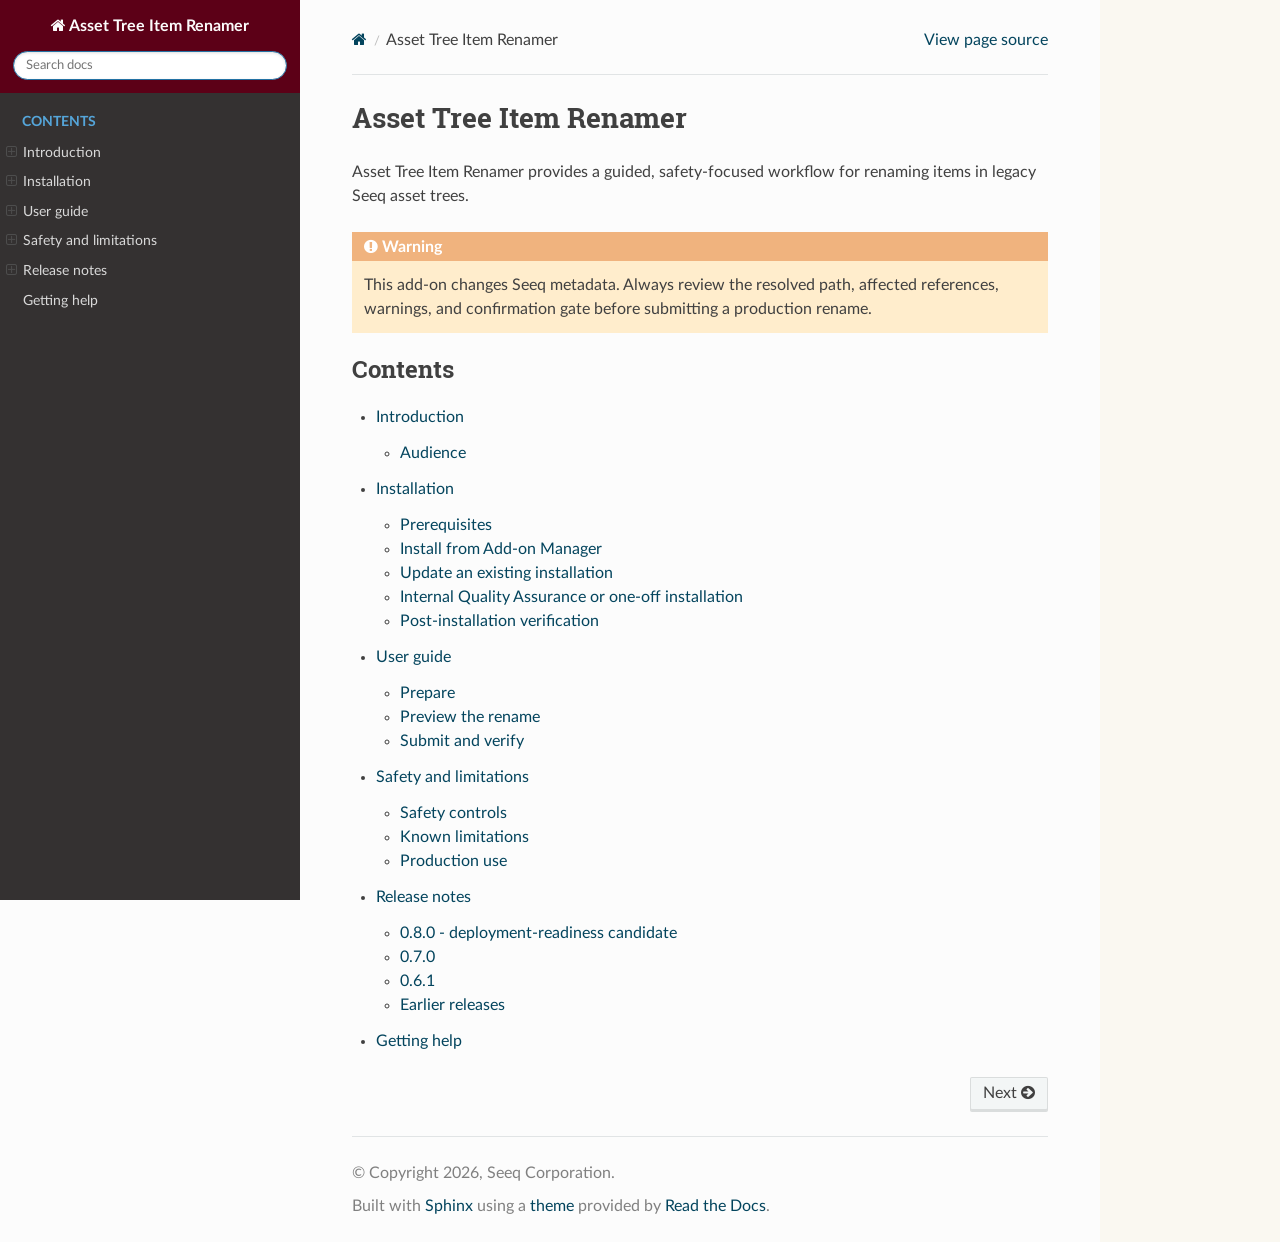
==== commit 59f61706: "Clarify gallery installation" ====
--- a/index.html
+++ b/index.html
@@ -50,7 +50,9 @@
 </li>
 <li class="toctree-l1"><a class="reference internal" href="installation.html">Installation</a><ul>
 <li class="toctree-l2"><a class="reference internal" href="installation.html#prerequisites">Prerequisites</a></li>
-<li class="toctree-l2"><a class="reference internal" href="installation.html#install-through-add-on-manager">Install through Add-on Manager</a></li>
+<li class="toctree-l2"><a class="reference internal" href="installation.html#install-from-add-on-manager">Install from Add-on Manager</a></li>
+<li class="toctree-l2"><a class="reference internal" href="installation.html#update-an-existing-installation">Update an existing installation</a></li>
+<li class="toctree-l2"><a class="reference internal" href="installation.html#internal-quality-assurance-or-one-off-installation">Internal Quality Assurance or one-off installation</a></li>
 <li class="toctree-l2"><a class="reference internal" href="installation.html#post-installation-verification">Post-installation verification</a></li>
 </ul>
 </li>
@@ -116,7 +118,9 @@
 </li>
 <li class="toctree-l1"><a class="reference internal" href="installation.html">Installation</a><ul>
 <li class="toctree-l2"><a class="reference internal" href="installation.html#prerequisites">Prerequisites</a></li>
-<li class="toctree-l2"><a class="reference internal" href="installation.html#install-through-add-on-manager">Install through Add-on Manager</a></li>
+<li class="toctree-l2"><a class="reference internal" href="installation.html#install-from-add-on-manager">Install from Add-on Manager</a></li>
+<li class="toctree-l2"><a class="reference internal" href="installation.html#update-an-existing-installation">Update an existing installation</a></li>
+<li class="toctree-l2"><a class="reference internal" href="installation.html#internal-quality-assurance-or-one-off-installation">Internal Quality Assurance or one-off installation</a></li>
 <li class="toctree-l2"><a class="reference internal" href="installation.html#post-installation-verification">Post-installation verification</a></li>
 </ul>
 </li>
